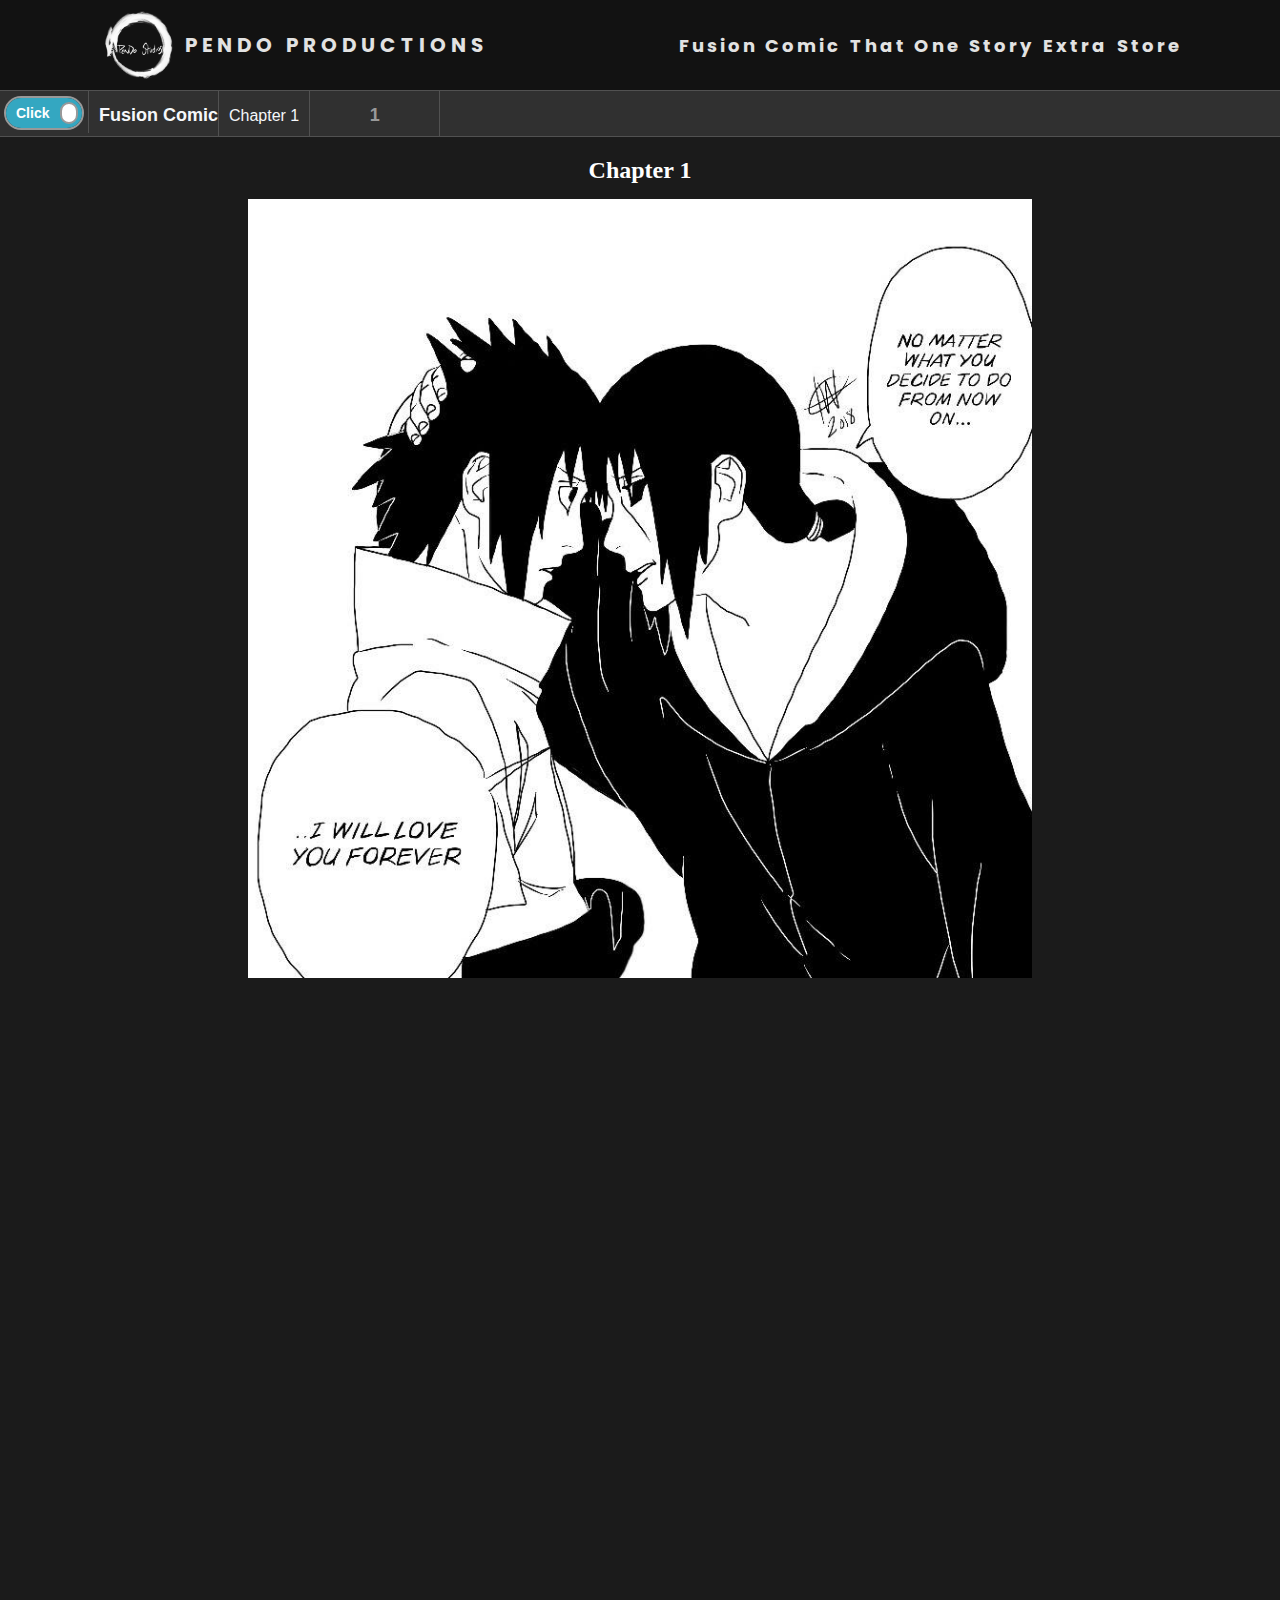
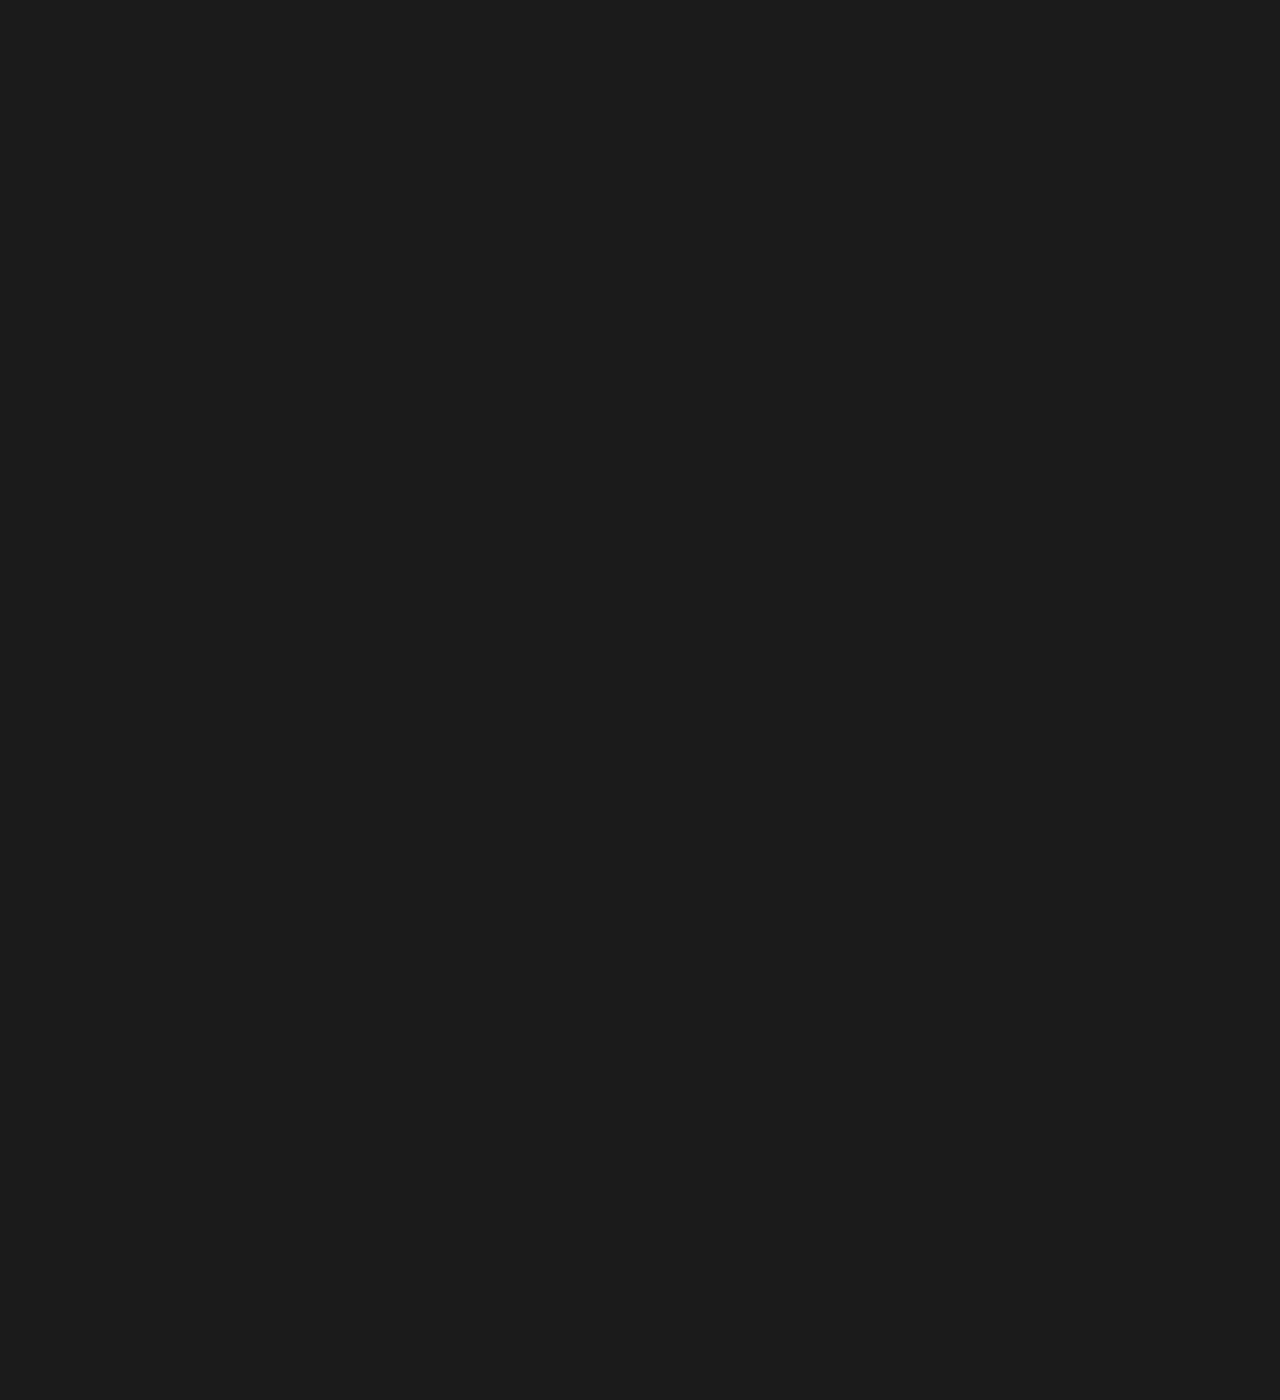
==== chap1.html @ b693875a "Bad way of checking if something is on the screen" ====
<!DOCTYPE html>
<html lang="en">
<head>
    <title>PenDo Studio</title>
    <meta name="viewport" content="width=device-width, initial-scale=1.0">
    <!--<link rel="stylesheet" href="CSS code/PageTurning.css">-->
    <link href="https://fonts.googleapis.com/css2?family=Poppins&display=swap" rel="stylesheet">
    <link rel="stylesheet" href="pages.css">
    <link rel="preconnect" href="Chapter1/page1.jpg">
    <link rel="preconnect" href="Chapter1/page2.jpg">
    <link rel="preconnect" href="Chapter1/page3.jpg">
    <link rel="preconnect" href="Chapter1/page4.jpg">
    <link rel="preconnect" href="Chapter1/page5.jpg">
    <link rel="preconnect" href="Chapter1/page6.jpg">
    <link rel="preconnect" href="Chapter1/page7.jpg">

</head>
  <body>
      <header>
        <!-- This is the Nav Bar-->
          <nav>
  
            <!-- Logo Picture and Text -->
            <div class="logo">
              <a href="index.html" >
                  <img src="images/InvLogoMaster.png">
              </a>
              <h4><a href="index.html" >PENDO PRODUCTIONS</a></h4>
            </div>
  
            <!-- Navigation Links -->
            <ul class="nav-links">
                <li>
                    <a title="Read Comic" id="option1">Fusion Comic</a>
                </li>
                <li>
                    <a href="Story2.html" title="Read Comic" id="option2">That One Story</a>
                </li>
                <li>
                    <a href="#" id="option3">Extra</a>
                </li>
                <li>
                    <a href="store" id="option4">Store</a>
                </li>
            </ul>
  
            <!-- Burger Icom -->
            <div class="burger">
                <div class="line1"></div>
                <div class="line2"></div>
                <div class="line3"></div>
            </div>
  
          </nav>

          <!-- CHAPTER NAVIGATION BAR -->

          <div id="chapNav">
            
            <!-- Scroll VS Click Toggle Switch -->
            <div class="scrollclick">

              <div class="scrollclickswitch">
                <input type="checkbox" name="scrollclickswitch" class="scrollclickswitch-checkbox" id="scrollvsclick" tabindex="0" checked>
                <label class="scrollclickswitch-label" for="scrollvsclick">
                    <span class="scrollclick-inner"></span>
                    <span class="scrollclick-circle"></span>
                </label>
              </div>
            </div>
           

            <div class="title">
              <h3>Fusion Comic</h3> <!--Going to need to change this, prob in Java, to fetch the title from somewhere and fill in HTML-->
            </div>

            <div class="dropdown">
              <button id="cb1" onclick="chapDropdown()" class="dropbtn"> Chapter 1 </button>
              <div id="chapterDrop" class="dropdown-content">
                <a value="Chapter 1" href="chap1.html">Chapter 1</a>
                <a value="Chapter 2" href="chap2.html">Chapter 2</a>
                <a value="Chapter 3" href="chap2.html">Chapter 3</a>
                <a value="Chapter 4" href="chap2.html">Chapter 4</a>
                <a value="Chapter 5" href="chap2.html">Chapter 5</a>
                <a value="Chapter 6" href="chap2.html">Chapter 6</a>
                <a value="Chapter 7" href="chap2.html">Chapter 7</a>
                <a value="Chapter 8" href="chap2.html">Chapter 8</a>
                <a value="Chapter 9" href="chap2.html">Chapter 9</a>
                <a value="Chapter 9" href="chap2.html">Chapter 10</a>
                <a value="Chapter 9" href="chap2.html">Chapter 11</a>
                <a value="Chapter 9" href="chap2.html">Chapter 12</a>
                <a value="Chapter 9" href="chap2.html">Chapter 13</a>
                <a value="Chapter 9" href="chap2.html">Chapter 14</a>
                <a value="Chapter 9" href="chap2.html">Chapter 15</a>
                <a value="Chapter 9" href="chap2.html">Chapter 16</a>
                <a href="https://www.youtube.com/watch?v=dQw4w9WgXcQ">Chapter 10</a>
              </div>
            </div>

          <div class= "pn">
            <h5 id="pgn">1</h5>
          </div>
    
          </div>
      </header>
          <main> 
            <div id = 'main' class= "d1">
              <div class = "d2">
                <h2 class="d3"> Chapter 1</h2>
                <!-- This is where all the images are stored, for toggeling Scroll and using the DATA ID-->
                <!-- to display the images at the proper distances, you can take the value from
                the previous page, and add it to the current height of the image being displayed-->
                <div id="ib" style="display: none;"> 
                  <div class="mI">
                    <div data-id="1"></div>
                    <img alt="" width="784" height="1145" data-id="1" src="Chapter1/page1.jpg">
                  </div>
                  <div class='mI'>
                    <div data-id="2"></div>
                    <img alt="" width="784" height="1145" data-id="2" src="Chapter1/page2.jpg">
                  </div>

                  <div id="box">
                    <div class="vertical">
                      Welcome to <strong>The Box!</strong>
                    </div>
                  </div>

                  <div class='mI'>
                    <div data-id="3"></div>
                    <img alt="" width="784" height="1145" data-id="3" src="Chapter1/page3.jpg">
                  </div>
                  <div class='mI'>
                    <div data-id="4"></div>
                    <img alt="" width="784" height="1145" data-id="4" src="Chapter1/page4.jpg">
                  </div>
                  <div class='mI'>
                    <div data-id="5"></div>
                    <img alt="" width="784" height="1145" data-id="5" src="Chapter1/page5.jpg">
                  </div>
                  <div class='mI'>
                    <div data-id="6"></div>
                    <img alt="" width="784" height="1145" data-id="6" src="Chapter1/page6.jpg">
                  </div>
                  <div class='mI'>
                    <div data-id="7"></div>
                    <img alt="" width="784" height="1145" data-id="7" src="Chapter1/page7.jpg">
                  </div>
                </div>
                <!-- This is where the image is Displayed-->
                <div id="ic" style>
                  <div class="mI">
                  <div id="mci" data-id="1" class style></div>
                  <img alt="" width="784" height="1145" data-id="1" src="Chapter1/page1.jpg" id="ci"style="cursor: pointer;" onclick="changeImage(cc=1)">
                  </div>
                </div>
                <div id="in" style="display: none;"></div>
              </div>
            </div>
          </main>
  <script src="app.js"></script>
</body>
</html>
---- pages.css ----
*{
    margin: 0px;
    padding: 0px;
    box-sizing: border-box;
    text-decoration: none;
    color: inherit;
}
/* Comic Image*/
.d2, h2, .d4, .d5{
    color: white;
    text-align: center;
    margin: 0px auto;
    padding-top: 10px;
}
.mI img, .d4 img{
    vertical-align: middle;
    max-width: 100%;
    margin: 0px auto;
    height: auto;
    padding-top: 15px;
    padding-bottom: 15px;
}


body{
    background-color: #1b1b1b;
    height: 3000px;
}


/*Start of Nav Styling */
nav{
    position: static;
    display: flex;
    justify-content: space-around;
    align-items: center;
    min-height: 8vh;
    width: 100%;
    background-color: #121212;
    font-family: 'Poppins', sans-serif;
    }

.logo{
    color: rgb(226,226,226);
    text-transform: uppercase;
    letter-spacing: 5px;
    font-size: 20px;
    display: flex;
    justify-content: start;
    align-items: center;
    white-space: nowrap;
    text-decoration: none;
    }

.logo img {
    width: 92px;
    height: 90px;
    float: left;
    padding: 10px;
    border-radius: 100%;
}

.nav-links{
    display: flex;
    justify-content: space-around;
    width: 40%;
}

.nav-links li{
    list-style: none;
    white-space: nowrap;
}

.nav-links a{
    color: rgb(226,226,226);
    text-decoration: none;
    letter-spacing: 3px;
    font-weight: bold;
    font-size: 18px;
}

.nav-links a:hover{
    color: #627D9B;
}


.burger div{
    width: 25px;
    height: 3px;
    background-color: rgb(226,226,226);
    margin: 5px;
    transition: all 0.3s ease;
}

.burger{
    display: none;
    cursor: pointer;
}

@media only screen and (max-width:1250px){
    .nav-links{
        width: 50%;
    }

    .nav-links a{
        color: rgb(226,226,226);
        text-decoration: none;
        letter-spacing: 3px;
        font-weight: bold;
        font-size: 14px;
    }
}

/* Use for Mobile Device - Hamburger Menu */
@media only screen and (max-width:768px){
    body{
        overflow-x: hidden;
    }
    .nav-links{
        position: absolute;
        /* right: 0px; sticks links to right side */
        left: 0px;
        height: 33vh;
        max-width: 768px;
        min-width: 768px;
        top: 8vh; /*Puts right under navbar*/
        background-color: #121212;
        display: flex;
        flex-direction: column;
        /* align-items: flex-start; */
        transform: translateY(-100%);
        z-index: -1;
    }
    .nav-links li {
        opacity: 0; /*set to 0 for flashy animation but set to 100 if want to just appear on the slide in function*/ 
        text-align: left;
        margin: 0 95% 0 5%; 
        white-space: nowrap;
    }

    .nav-links li a {
        letter-spacing: 5px;
        font-size: 16px;
    }

    .burger {
        display: block;
    }
     
    /*end here for not flashy animation*/
    /*nav options animation*/
    @keyframes navLinkFade{
        to {
            opacity: 1;
            transform: translateY(50%);
        }
        from {
            opacity: 0;
            transform: translateY(25%);
         }
    }

    .nav-active{
        transition: transform 0.5s ease-in;
        transform: translateY(0%);
    }
}

/*burger to X*/
.toggle .line1{
    transform: rotate(-45deg) translate(-5px,6px);
}
.toggle .line2{
    opacity: 0;
}
.toggle .line3{
    transform: rotate(45deg) translate(-5px,-6px);
}

/*End of Nav Styling*/

/* Beginning of ChapNav styling */

#chapNav {
    display: flex;
    flex-direction: row;
    justify-content: start;
    height: 46.5px;
    background-color: #303030;
    width: 100%;
    white-space: nowrap;
    padding: 0 0 3px 0;
    border-bottom: solid 1px #515151;
    border-top: solid 1px #515151;
    font-family: 'Helvetica', sans-serif;
}


/* SCROLL VS CLICK TOGGLE SWITCH */
.scrollclick, .sc {
    padding: 5px 4px;
    border-right: solid 1px #515151;
}

.scrollclickswitch {
    position: relative; 
    width: 80px;
    -webkit-user-select:none; 
    -moz-user-select:none; 
    -ms-user-select: none;
}
.scrollclickswitch-checkbox {
    position: absolute;
    opacity: 0;
    pointer-events: none;
}
.scrollclickswitch-label {
    display: block; 
    overflow: hidden; 
    cursor: pointer;
    border: 2px solid #999999; 
    border-radius: 20px;
}
.scrollclick-inner {
    display: block; 
    width: 200%; 
    margin-left: -100%;
    transition: margin 0.3s ease-in 0s;
}
.scrollclick-inner:before, .scrollclick-inner:after {
    display: block; 
    float: left; 
    width: 50%; 
    height: 30px; 
    padding: 0; 
    line-height: 30px;
    font-size: 14px; 
    color: white; 
    font-family: Arial, Helvetica, sans-serif;
    font-weight: bold;
    box-sizing: border-box;
}
.scrollclick-inner:before {
    content: "Click";
    padding-left: 10px;
    background-color: #34A7C1; 
    color: #FFFFFF;
}
.scrollclick-inner:after {
    content: "Scroll";
    padding-right: 10px;
    background-color: #EEEEEE; 
    color: #999999;
    text-align: right;
}
.scrollclick-circle {
    display: block; 
    width: 18px; 
    margin: 6px;
    background: #FFFFFF;
    position: absolute; 
    top: 0; 
    bottom: 0;
    right: 46px;
    border: 2px solid #999999; 
    border-radius: 20px;
    transition: all 0.3s ease-in 0s; 
}
.scrollclickswitch-checkbox:checked + .scrollclickswitch-label .scrollclick-inner {
    margin-left: 0;
}
.scrollclickswitch-checkbox:checked + .scrollclickswitch-label .scrollclick-circle {
    right: 0px; 
}

/* Title Of Comic */
.title h3 {
    color: #f5f7fa;
    padding: 14px 10px 20px;
    font-size: 18px;
    border: none;
    cursor: default;
    width: 130px;
    height: 45px;
    text-align: center;
    border-right: solid 1px #515151;
}

h5 {
    color: #999999;
    padding: 14px 10px 20px;
    font-size: 18px;
    border: none;
    cursor: default;
    width: 130px;
    height: 45px;
    text-align: center;
    border-right: solid 1px #515151;
}

/* Dropdown Styling */

/* Dropdown Button */
.dropbtn {
    background-color: #303030;
    color: #f5f7fa;
    padding: 16px 10px;
    font-size: 16px;
    border: none;
    cursor: pointer;
    /* width: 100px; */
    height: 45px;
    /* border-bottom: solid 1px white; */
    border-right: solid 1px #515151;
}

/* Hover & Focus Dropdown Button */
.dropbtn:hover, .dropbtn:focus {
    background-color: #1f2933;
}

/* Dropdown Div */
.dropdown {
    position: relative;
    display: inline-block;
}

/* Dropdown Content (Hidden by Default) */
.dropdown-content {
    display: none;
    overflow-y: scroll ;
    max-height: 210px;
    position: absolute;
    background-color:#12121285;
    min-width: 160px;
    z-index: 1;
}

/* Chapters inside dropdown */
.dropdown-content a {
    color: white;
    padding: 12px 16px;
    text-decoration: none;
    display: block;
}

/* Chapters on hover */
.dropdown-content a:hover {
    background-color:  #1f293385
}

/* JS Reveal dropdown */
.show {display: block;}

/* Stick Class - added to chapNav with JS when it reaches scroll position */
.sticky {
    position: fixed;
    top: 0;
    width: 100%;
    background-color: #121212;
    width: 100%;
}

/* Cleaner way of doing buttons? */

/* The switch - the box around the slider */
.switch {
    position: relative;
    display: inline-block;
    width: 76px;
    height: 32px;
  }
  
  /* Hide default HTML checkbox */
  .switch input {
    opacity: 0;
    width: 0;
    height: 0;
  }
  
  /* The slider */
  .slider {
    position: absolute;
    cursor: pointer;
    top: 0;
    left: 0;
    right: 0;
    bottom: 0;
    background-color: #ccc;
    -webkit-transition: .4s;
    transition: .4s;
  }
  
  .slider:before {
    position: absolute;
    content: "";
    height: 24px;
    width: 24px;
    left: 4px;
    bottom: 4px;
    background-color: white;
    -webkit-transition: .4s;
    transition: .4s;
  }
  
  input:checked + .slider {
    background-color: #1b1b1b;
  }
  
  input:focus + .slider {
    box-shadow: 0 0 1px #1b1b1b;
  }
  
  input:checked + .slider:before {
    -webkit-transform: translateX(26px);
    -ms-transform: translateX(26px);
    transform: translateX(44px);
  }
  
  /* Rounded sliders */
  .slider.round {
    border-radius: 34px;
  }
  
  .slider.round:before {
    border-radius: 50%;
  }
  .slider:after{
 content:'Click';
 color: black;
 display: block;
 position: absolute;
 transform: translate(-50%,-50%);
 top: 50%;
 left: 70%;
 font-size: 14px;
 font-family: Arial, Helvetica, sans-serif;
}

input:checked + .slider:after{  
    color: white;
  content:'Scroll';
  left: 30%;
}

/*/* 
#box {
  background-color: rgba(40, 40, 190, 255);
  border: 4px solid rgb(20, 20, 120);
  transition: background-color 1s, border 1s;
  width: 350px;
  height: 350px;
  display: flex;
  align-items: center;
  justify-content: center;
  padding: 20px;
}

.vertical {
  color: white;
  font: 32px "Arial";
}

.extra {
  width: 350px;
  height: 350px;
  margin-top: 10px;
  border: 4px solid rgb(20, 20, 120);
  text-align: center;
  padding: 20px;
}
/**/
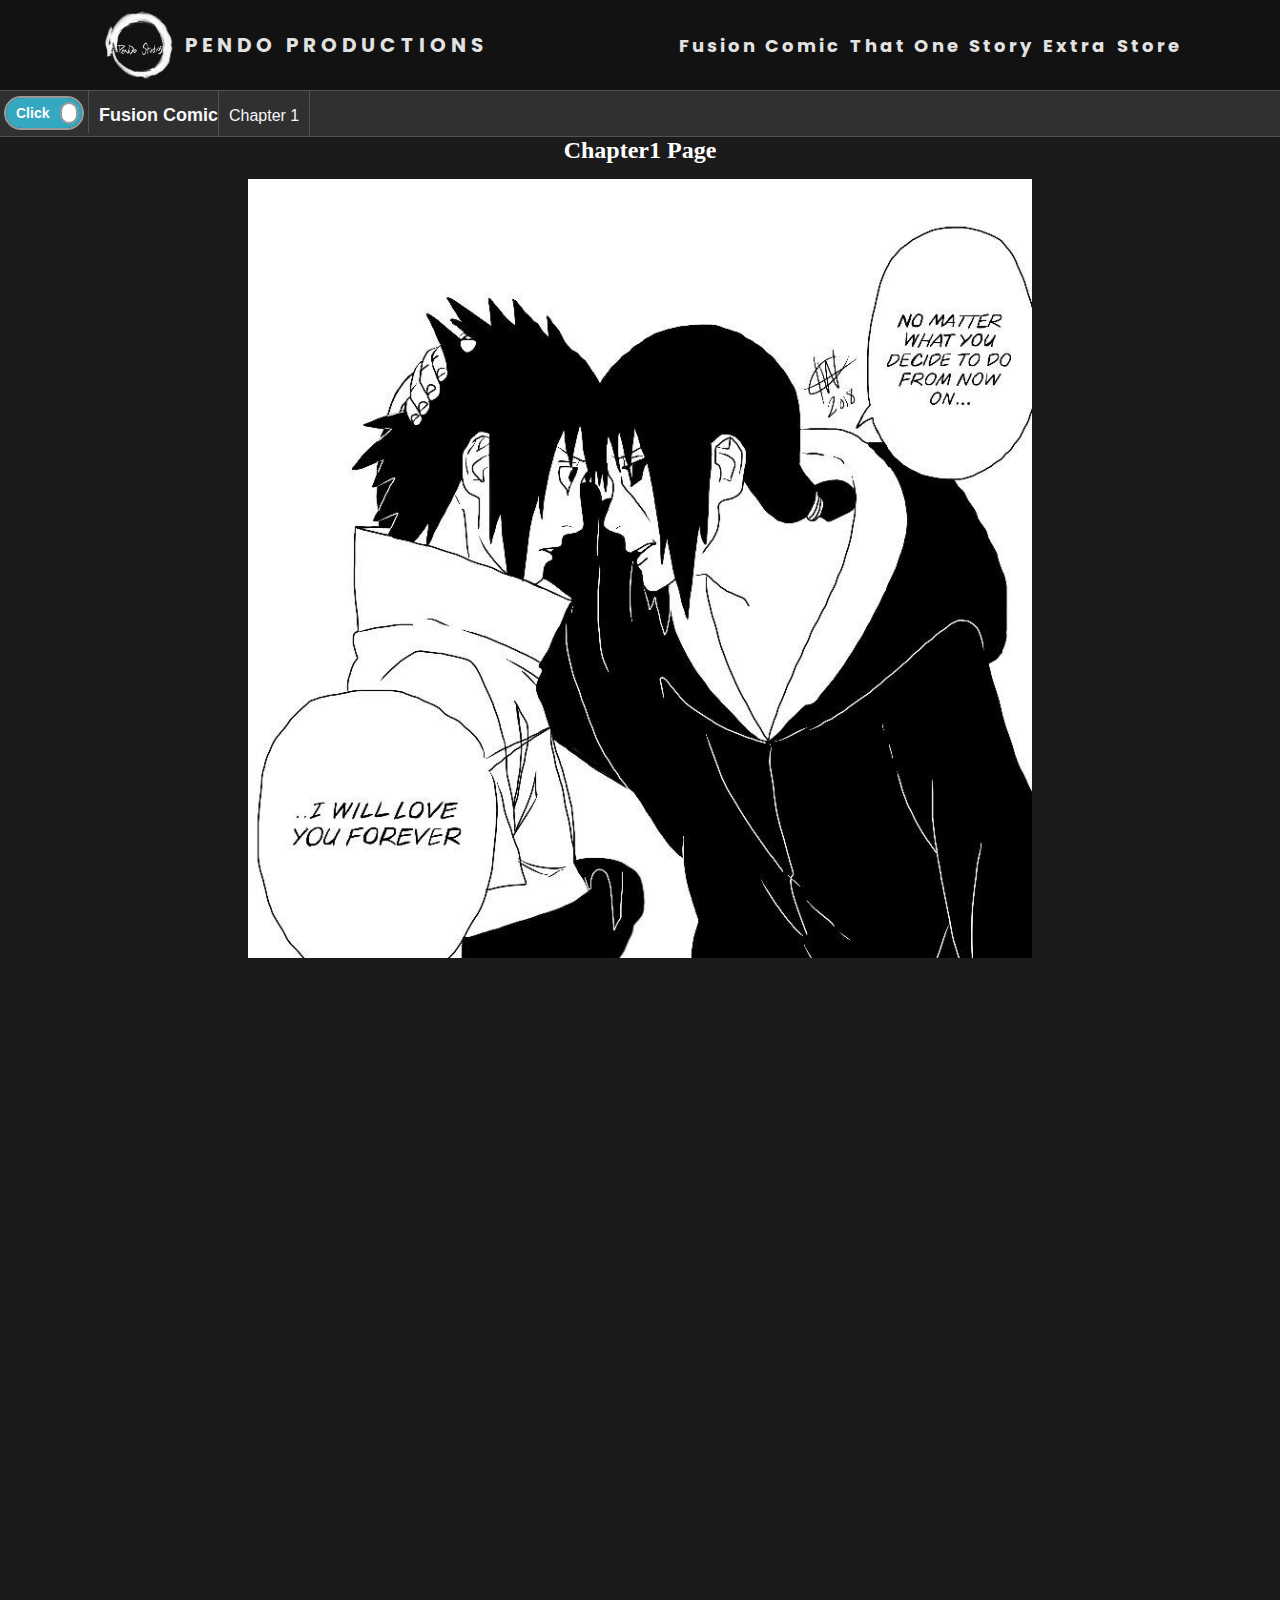
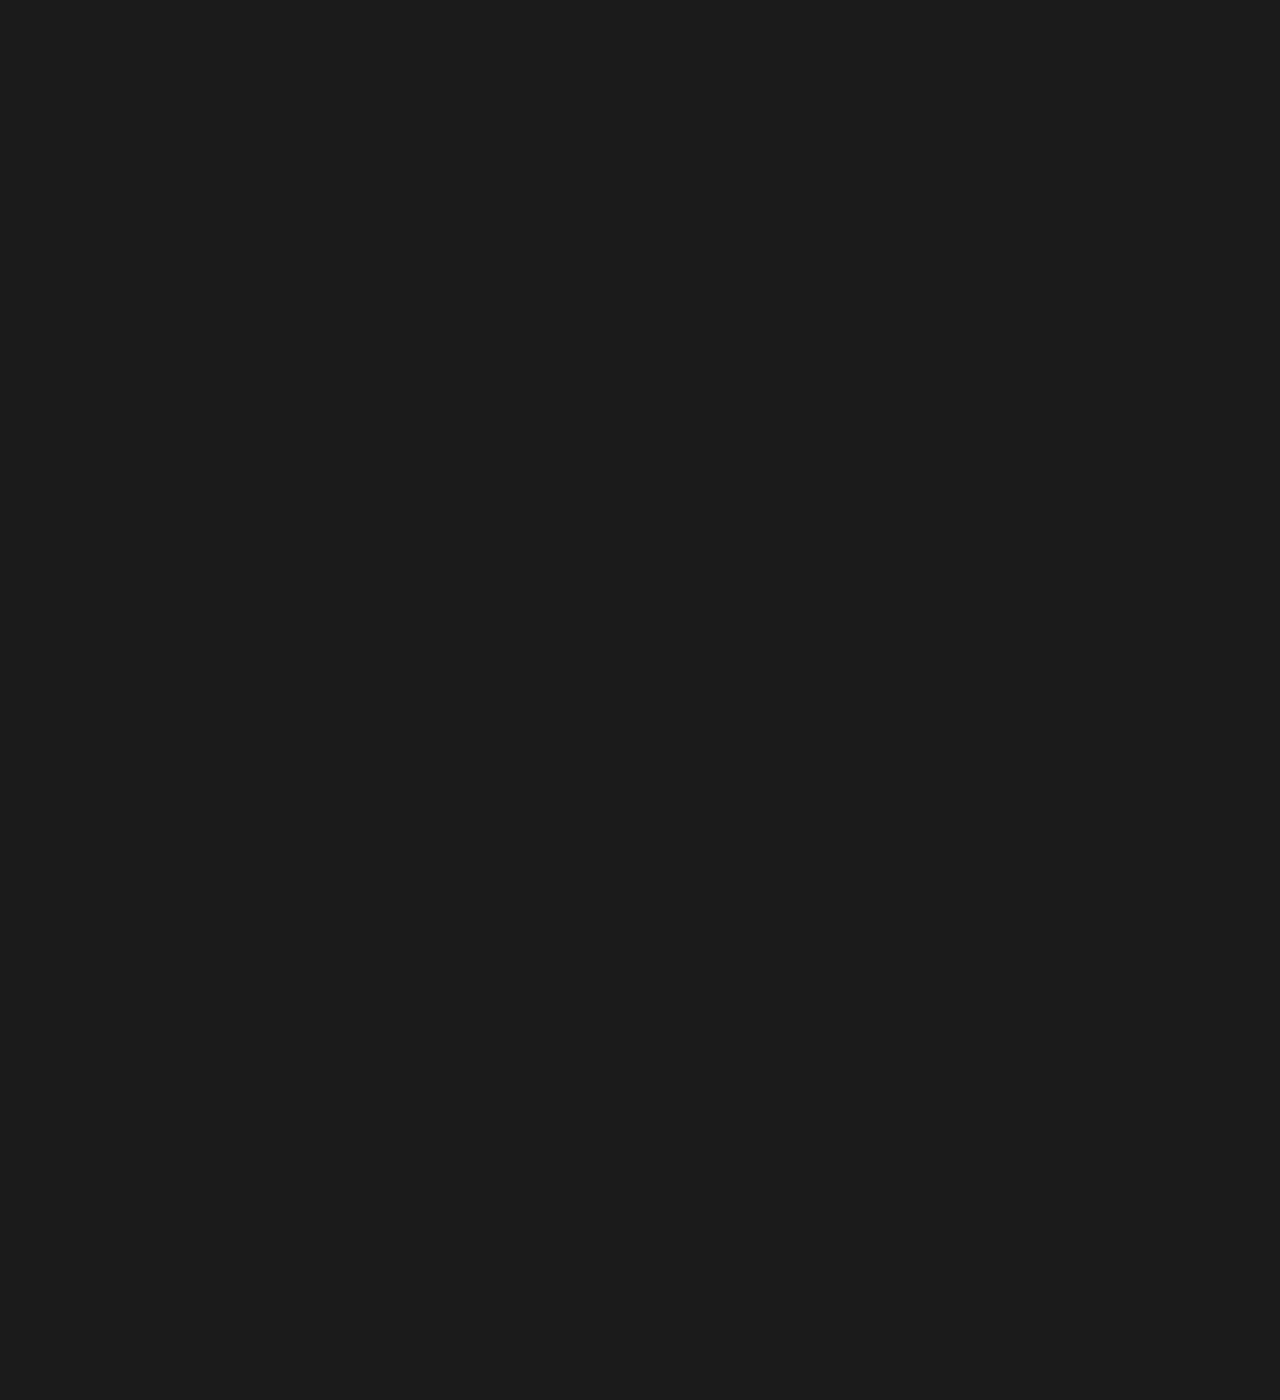
==== commit f40d1be5: "Success of the ChapNav addition" ====
--- a/chap1.html
+++ b/chap1.html
@@ -97,16 +97,24 @@
               </div>
             </div>
 
-          <div class= "pn">
-            <h5 id="pgn">1</h5>
-          </div>
-    
-          </div>
+            <!-- Mini Logo -->
+            <div class="mini-dropdown">
+              <div class="stories">
+                <button class="dragonbtn" onclick="miniDropdown()">Logo</button>
+                  <ul id="menuDrop" class="miniDrop-content">
+                    <li><a href="#">Fusion Story</a></li>
+                    <li><a href="#">That One Story</a></li>
+                    <li><a href="#">Extra</a></li>
+                    <li><a href="#">Store</a></li>
+                  </ul>
+              </div>
+            </div>
       </header>
+      
           <main> 
             <div id = 'main' class= "d1">
               <div class = "d2">
-                <h2 class="d3"> Chapter 1</h2>
+                <h2 class="d3"> Chapter1 Page </h2>
                 <!-- This is where all the images are stored, for toggeling Scroll and using the DATA ID-->
                 <!-- to display the images at the proper distances, you can take the value from
                 the previous page, and add it to the current height of the image being displayed-->
@@ -119,13 +127,6 @@
                     <div data-id="2"></div>
                     <img alt="" width="784" height="1145" data-id="2" src="Chapter1/page2.jpg">
                   </div>
-
-                  <div id="box">
-                    <div class="vertical">
-                      Welcome to <strong>The Box!</strong>
-                    </div>
-                  </div>
-
                   <div class='mI'>
                     <div data-id="3"></div>
                     <img alt="" width="784" height="1145" data-id="3" src="Chapter1/page3.jpg">
--- a/pages.css
+++ b/pages.css
@@ -10,7 +10,6 @@
     color: white;
     text-align: center;
     margin: 0px auto;
-    padding-top: 10px;
 }
 .mI img, .d4 img{
     vertical-align: middle;
@@ -96,6 +95,8 @@
     display: none;
     cursor: pointer;
 }
+
+
 
 @media only screen and (max-width:1250px){
     .nav-links{
@@ -286,18 +287,6 @@
     border-right: solid 1px #515151;
 }
 
-h5 {
-    color: #999999;
-    padding: 14px 10px 20px;
-    font-size: 18px;
-    border: none;
-    cursor: default;
-    width: 130px;
-    height: 45px;
-    text-align: center;
-    border-right: solid 1px #515151;
-}
-
 /* Dropdown Styling */
 
 /* Dropdown Button */
@@ -349,8 +338,123 @@
     background-color:  #1f293385
 }
 
+/* JS Reveal CHAPTERS dropdown */
+.show {display: block;}
+
+
+.mini-dropdown {
+    height: 20vh;
+    display: block;
+    margin-left: auto;
+}
+
+.stories {
+    position: relative;
+}
+
+.mini-dropdown button {
+    background-image: url('https://raw.githubusercontent.com/MYLownie/PenDo-Productions/master/images/InvLogoMaster.png');
+    height: 45px;
+    width: 55px;
+    border: none;
+    color: black;
+    cursor: pointer;
+    opacity: 0;
+    transform: translateX(100%) scale(0.95);
+    transition: all 0.3s ease;
+}
+
+.dragonbtn.active {
+    opacity: 1;
+    transform:translateX(0%) scale(1);
+    transition: all 0.3s ease;
+}
+
+.mini-dropdown button:hover {
+    background: #1f2933;
+}
+
+.mini-dropdown .miniDrop-content {
+    background:  #303030;
+    position: absolute;
+    right: 0px;
+    width: 200px;
+    height: 200px;
+    display: flex;
+    justify-content: space-around;
+    align-items: center;
+    flex-direction: column;
+    list-style: none;
+    border-radius: 5px;
+    opacity: 0; /*HEEEEERE*/
+    pointer-events: none;
+    transform: translateX(10px);
+    transition: all 0.1s ease;
+}
+
+.stories li {
+    width: 100%;
+    height: 100%;
+    background: #303030;
+    display: flex;
+    justify-content: space-around;
+    align-items: center;
+    border-radius: 5px;
+}
+
+.stories li:hover {
+background: #1f2933;
+}
+
+.stories a {
+    color: white;
+    text-decoration: none;
+}
+
+.mini-dropdown .appear {
+    opacity: 1;
+    pointer-events: all;
+    transform: translateX(0%);
+}
+
+
+
+
+
+
+
+
+
+
+
+
+
+
+
+
+
+/* .nav-icon {
+    margin-left: auto;
+    width: 50px;
+    cursor: pointer;
+    border-left: solid 1px #515151;
+    padding-left: 10px;
+    transform: translateX(100%) scale(0.95);
+    opacity: 0;
+    transition: all 0.3s ease;
+}
+
+
+.nav-icon.active {
+    opacity: 1;
+    transform:translateX(0%) scale(1);
+    transition: all 0.3s ease;
+}
+
 /* JS Reveal dropdown */
 .show {display: block;}
+
+
 
 /* Stick Class - added to chapNav with JS when it reaches scroll position */
 .sticky {
@@ -360,113 +464,3 @@
     background-color: #121212;
     width: 100%;
 }
-
-/* Cleaner way of doing buttons? */
-
-/* The switch - the box around the slider */
-.switch {
-    position: relative;
-    display: inline-block;
-    width: 76px;
-    height: 32px;
-  }
-  
-  /* Hide default HTML checkbox */
-  .switch input {
-    opacity: 0;
-    width: 0;
-    height: 0;
-  }
-  
-  /* The slider */
-  .slider {
-    position: absolute;
-    cursor: pointer;
-    top: 0;
-    left: 0;
-    right: 0;
-    bottom: 0;
-    background-color: #ccc;
-    -webkit-transition: .4s;
-    transition: .4s;
-  }
-  
-  .slider:before {
-    position: absolute;
-    content: "";
-    height: 24px;
-    width: 24px;
-    left: 4px;
-    bottom: 4px;
-    background-color: white;
-    -webkit-transition: .4s;
-    transition: .4s;
-  }
-  
-  input:checked + .slider {
-    background-color: #1b1b1b;
-  }
-  
-  input:focus + .slider {
-    box-shadow: 0 0 1px #1b1b1b;
-  }
-  
-  input:checked + .slider:before {
-    -webkit-transform: translateX(26px);
-    -ms-transform: translateX(26px);
-    transform: translateX(44px);
-  }
-  
-  /* Rounded sliders */
-  .slider.round {
-    border-radius: 34px;
-  }
-  
-  .slider.round:before {
-    border-radius: 50%;
-  }
-  .slider:after{
- content:'Click';
- color: black;
- display: block;
- position: absolute;
- transform: translate(-50%,-50%);
- top: 50%;
- left: 70%;
- font-size: 14px;
- font-family: Arial, Helvetica, sans-serif;
-}
-
-input:checked + .slider:after{  
-    color: white;
-  content:'Scroll';
-  left: 30%;
-}
-
-/*/* 
-#box {
-  background-color: rgba(40, 40, 190, 255);
-  border: 4px solid rgb(20, 20, 120);
-  transition: background-color 1s, border 1s;
-  width: 350px;
-  height: 350px;
-  display: flex;
-  align-items: center;
-  justify-content: center;
-  padding: 20px;
-}
-
-.vertical {
-  color: white;
-  font: 32px "Arial";
-}
-
-.extra {
-  width: 350px;
-  height: 350px;
-  margin-top: 10px;
-  border: 4px solid rgb(20, 20, 120);
-  text-align: center;
-  padding: 20px;
-}
-/**/
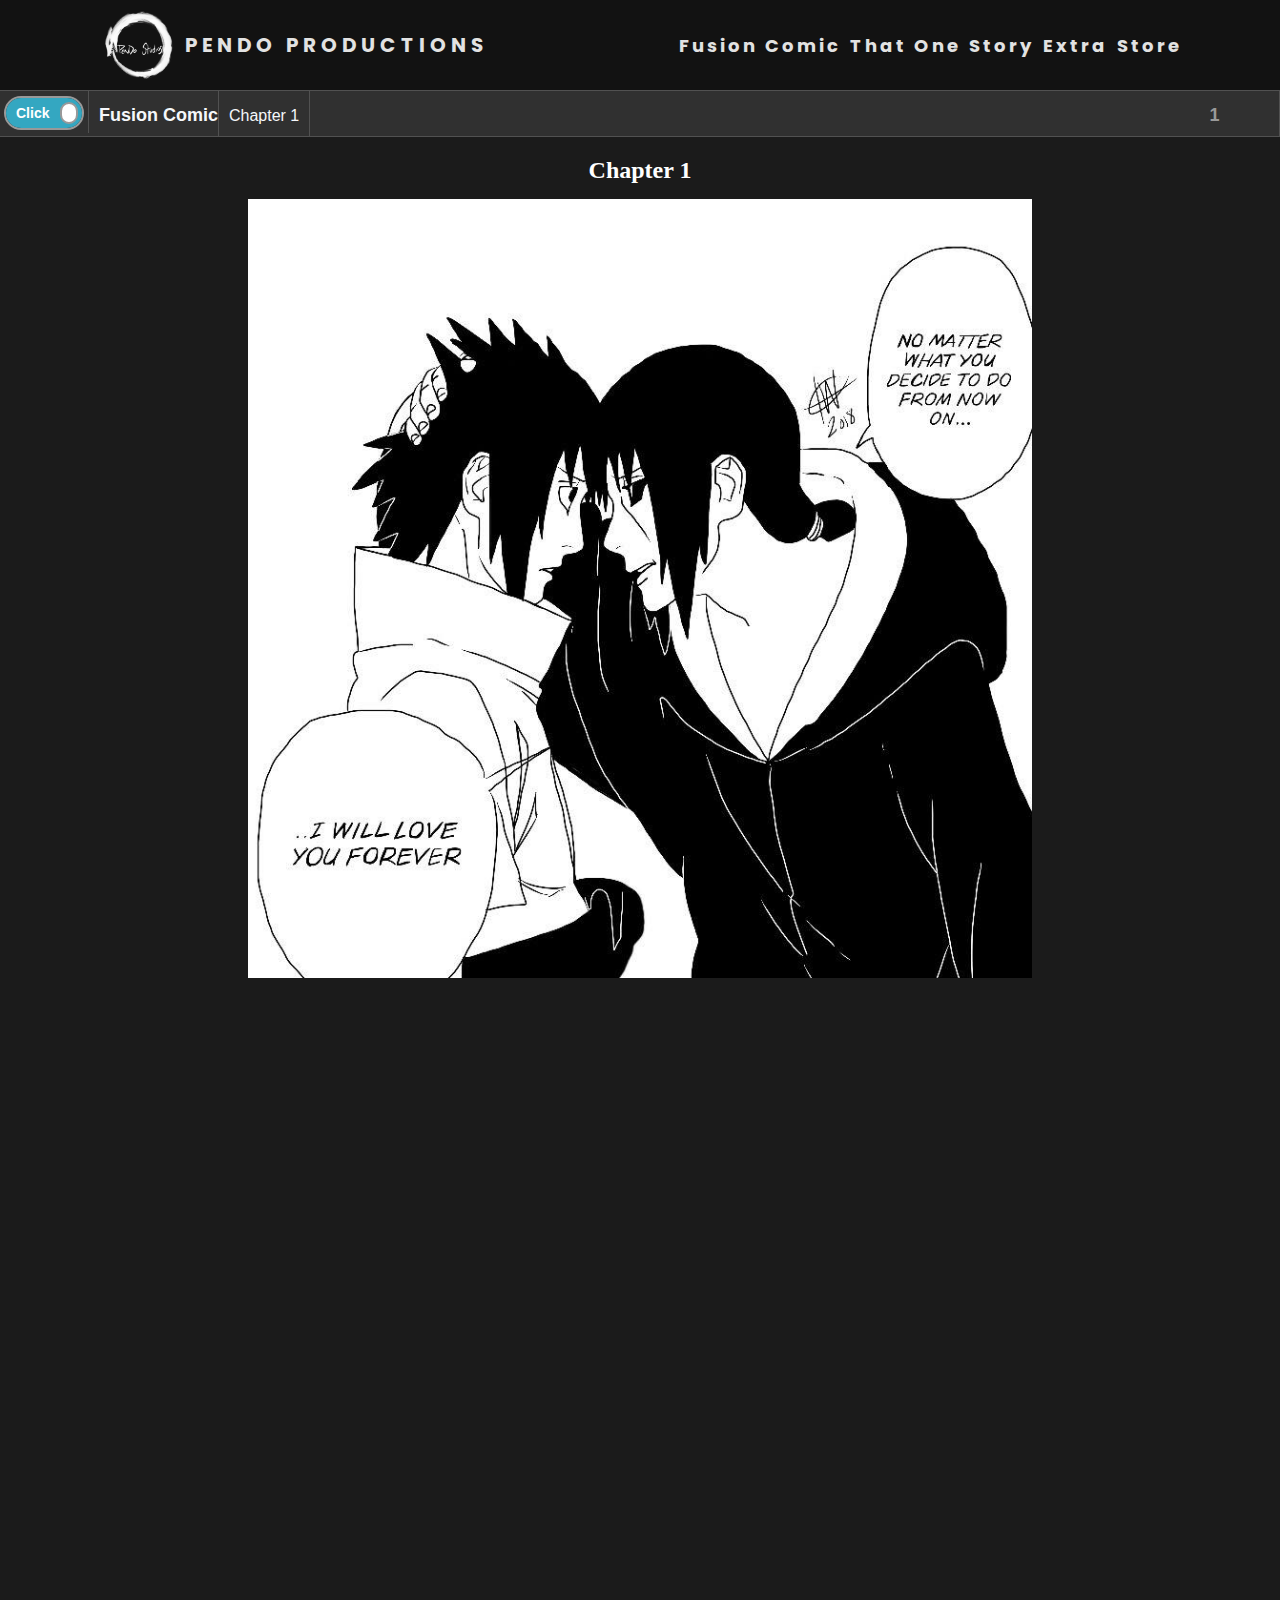
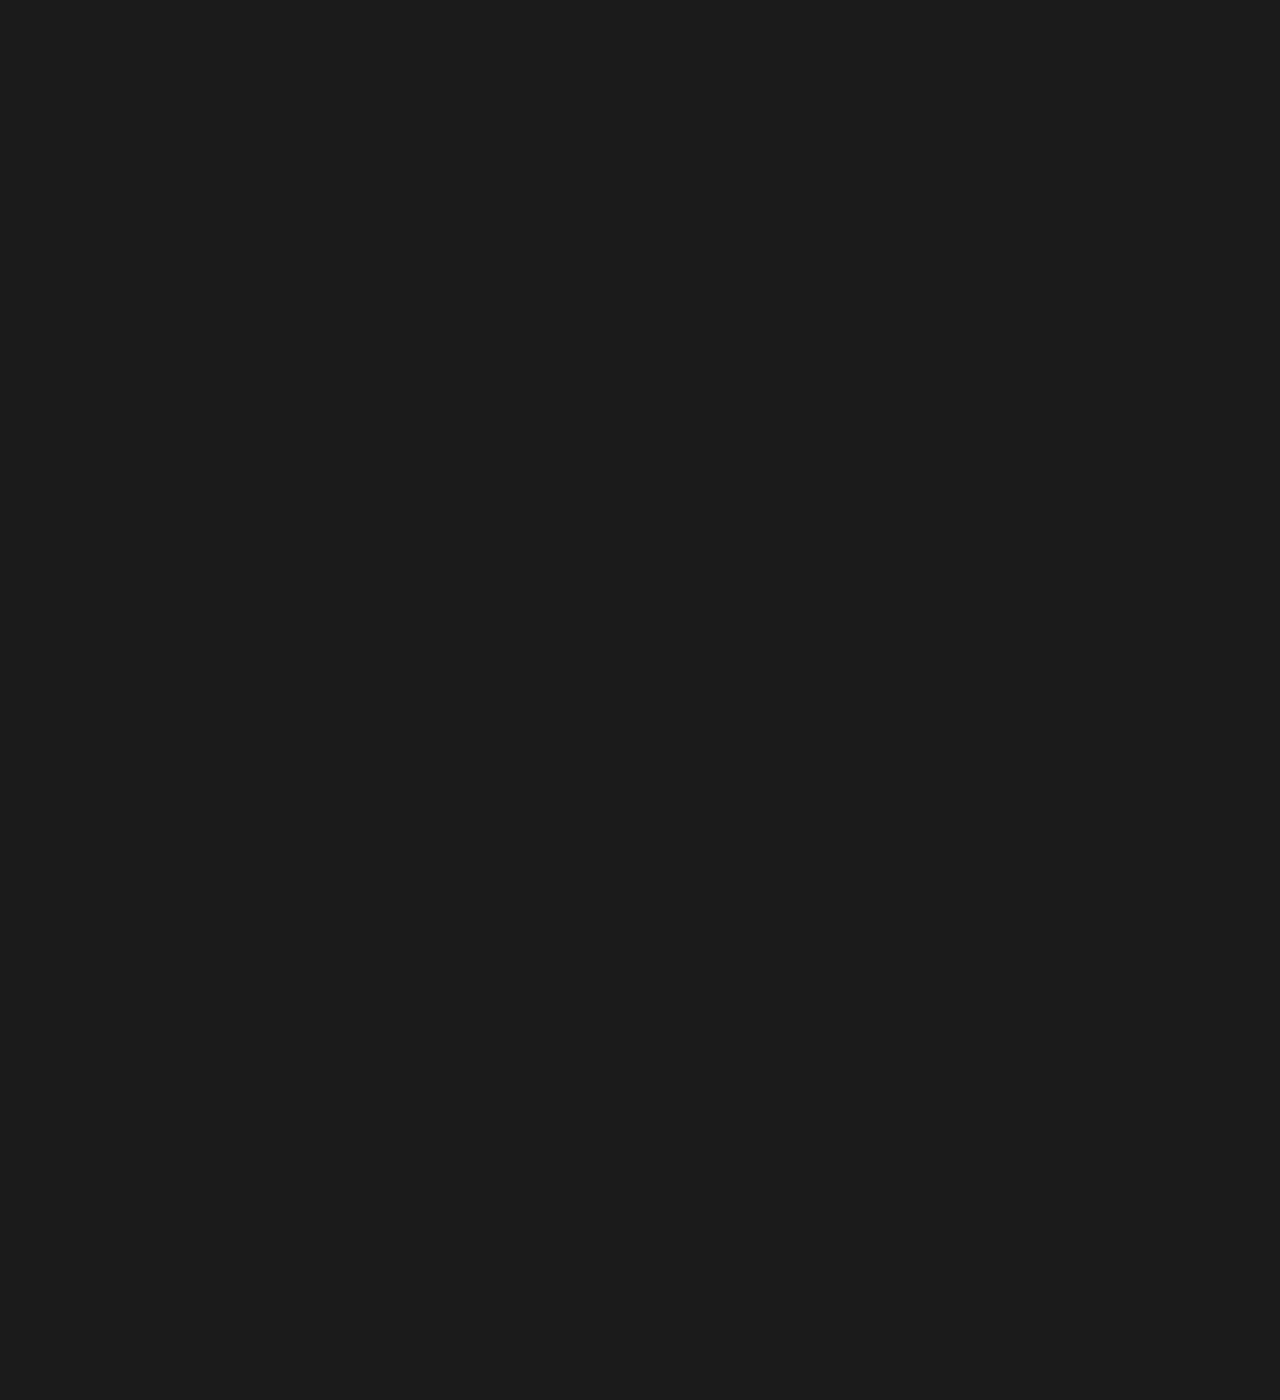
==== commit 883c2b67: "Merge branch 'master' of https://github.com/MYLownie/PenDo-Productions" ====
--- a/chap1.html
+++ b/chap1.html
@@ -109,12 +109,17 @@
                   </ul>
               </div>
             </div>
+            
+          <div class= "pn">
+            <h5 id="pgn">1</h5>
+          </div>
+
       </header>
       
           <main> 
             <div id = 'main' class= "d1">
               <div class = "d2">
-                <h2 class="d3"> Chapter1 Page </h2>
+                <h2 class="d3"> Chapter 1</h2>
                 <!-- This is where all the images are stored, for toggeling Scroll and using the DATA ID-->
                 <!-- to display the images at the proper distances, you can take the value from
                 the previous page, and add it to the current height of the image being displayed-->
@@ -127,6 +132,13 @@
                     <div data-id="2"></div>
                     <img alt="" width="784" height="1145" data-id="2" src="Chapter1/page2.jpg">
                   </div>
+
+                  <div id="box">
+                    <div class="vertical">
+                      Welcome to <strong>The Box!</strong>
+                    </div>
+                  </div>
+
                   <div class='mI'>
                     <div data-id="3"></div>
                     <img alt="" width="784" height="1145" data-id="3" src="Chapter1/page3.jpg">
--- a/pages.css
+++ b/pages.css
@@ -10,6 +10,7 @@
     color: white;
     text-align: center;
     margin: 0px auto;
+    padding-top: 10px;
 }
 .mI img, .d4 img{
     vertical-align: middle;
@@ -287,6 +288,18 @@
     border-right: solid 1px #515151;
 }
 
+h5 {
+    color: #999999;
+    padding: 14px 10px 20px;
+    font-size: 18px;
+    border: none;
+    cursor: default;
+    width: 130px;
+    height: 45px;
+    text-align: center;
+    border-right: solid 1px #515151;
+}
+
 /* Dropdown Styling */
 
 /* Dropdown Button */
@@ -417,40 +430,6 @@
     transform: translateX(0%);
 }
 
-
-
-
-
-
-
-
-
-
-
-
-
-
-
-
-
-/* .nav-icon {
-    margin-left: auto;
-    width: 50px;
-    cursor: pointer;
-    border-left: solid 1px #515151;
-    padding-left: 10px;
-    transform: translateX(100%) scale(0.95);
-    opacity: 0;
-    transition: all 0.3s ease;
-}
-
-
-.nav-icon.active {
-    opacity: 1;
-    transform:translateX(0%) scale(1);
-    transition: all 0.3s ease;
-}
-
 /* JS Reveal dropdown */
 .show {display: block;}
 
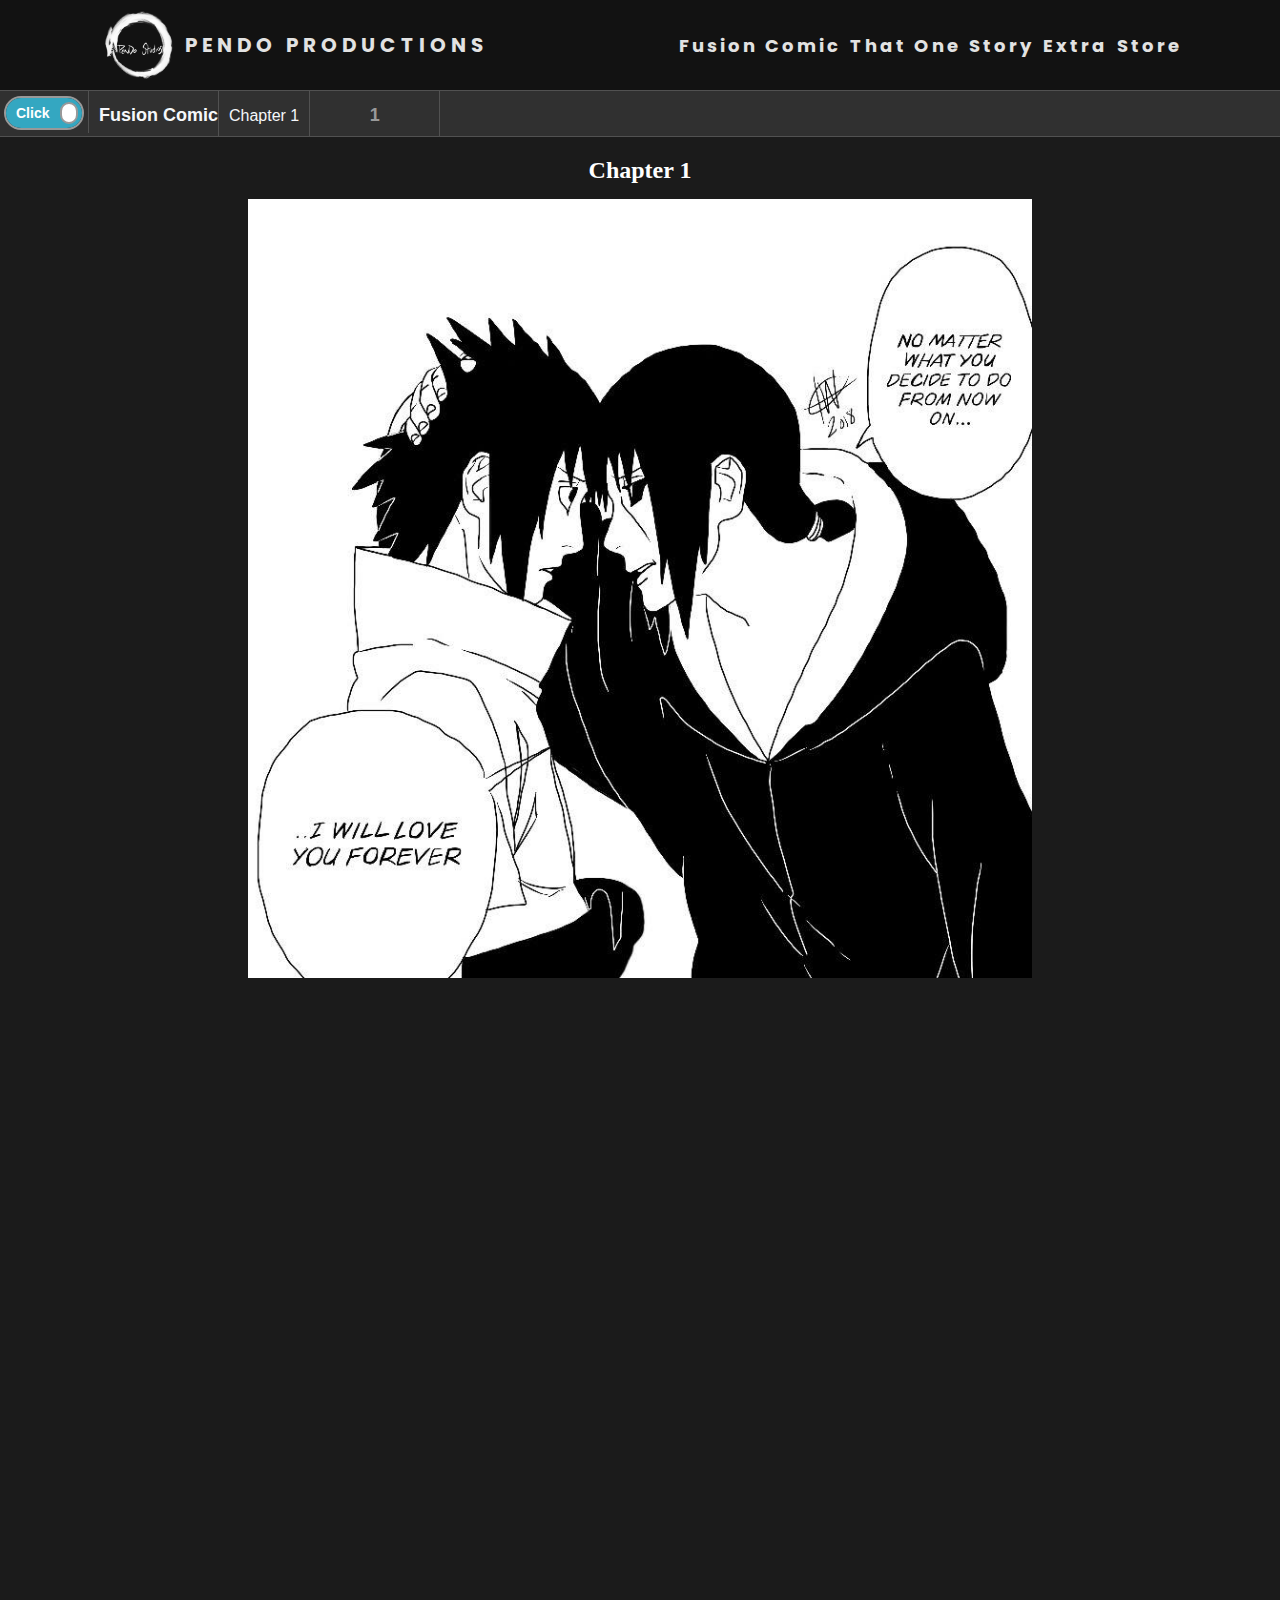
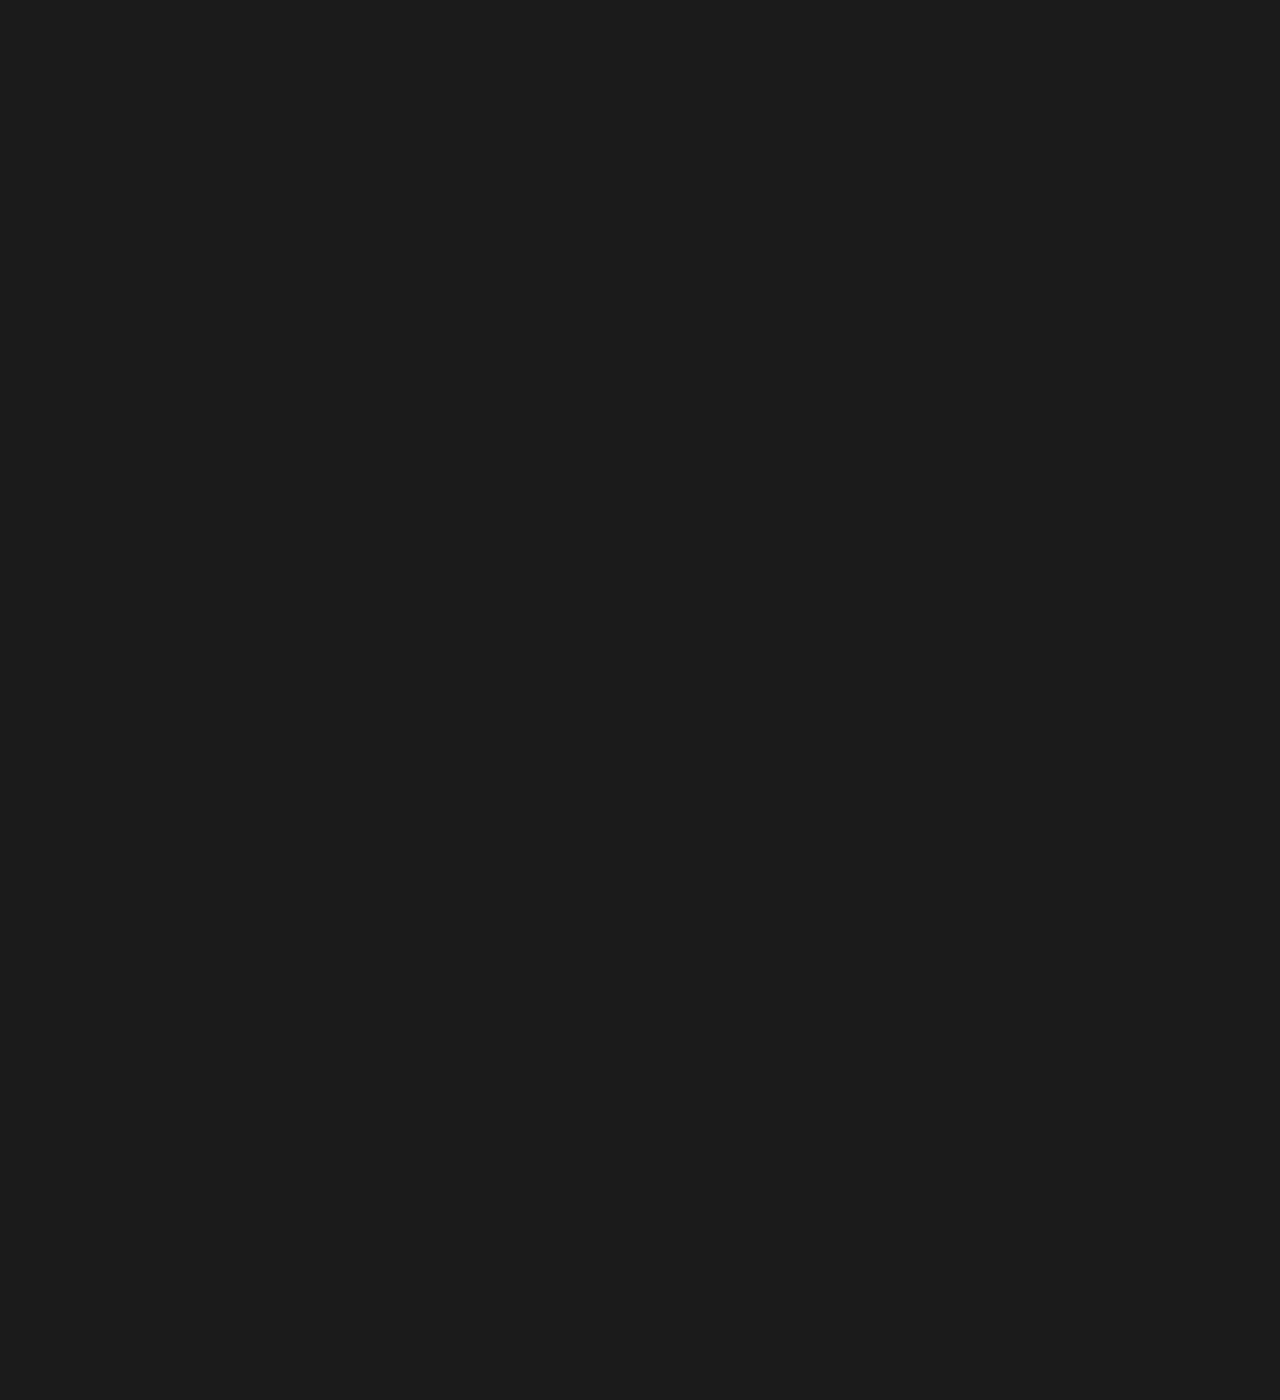
==== commit 06136990: "CHapNav Format" ====
--- a/chap1.html
+++ b/chap1.html
@@ -97,6 +97,12 @@
               </div>
             </div>
 
+
+            <div class= "pn">
+              <h5 id="pgn">1</h5>
+            </div>
+          
+
             <!-- Mini Logo -->
             <div class="mini-dropdown">
               <div class="stories">
@@ -109,11 +115,9 @@
                   </ul>
               </div>
             </div>
+
+          </div>
             
-          <div class= "pn">
-            <h5 id="pgn">1</h5>
-          </div>
-
       </header>
       
           <main> 
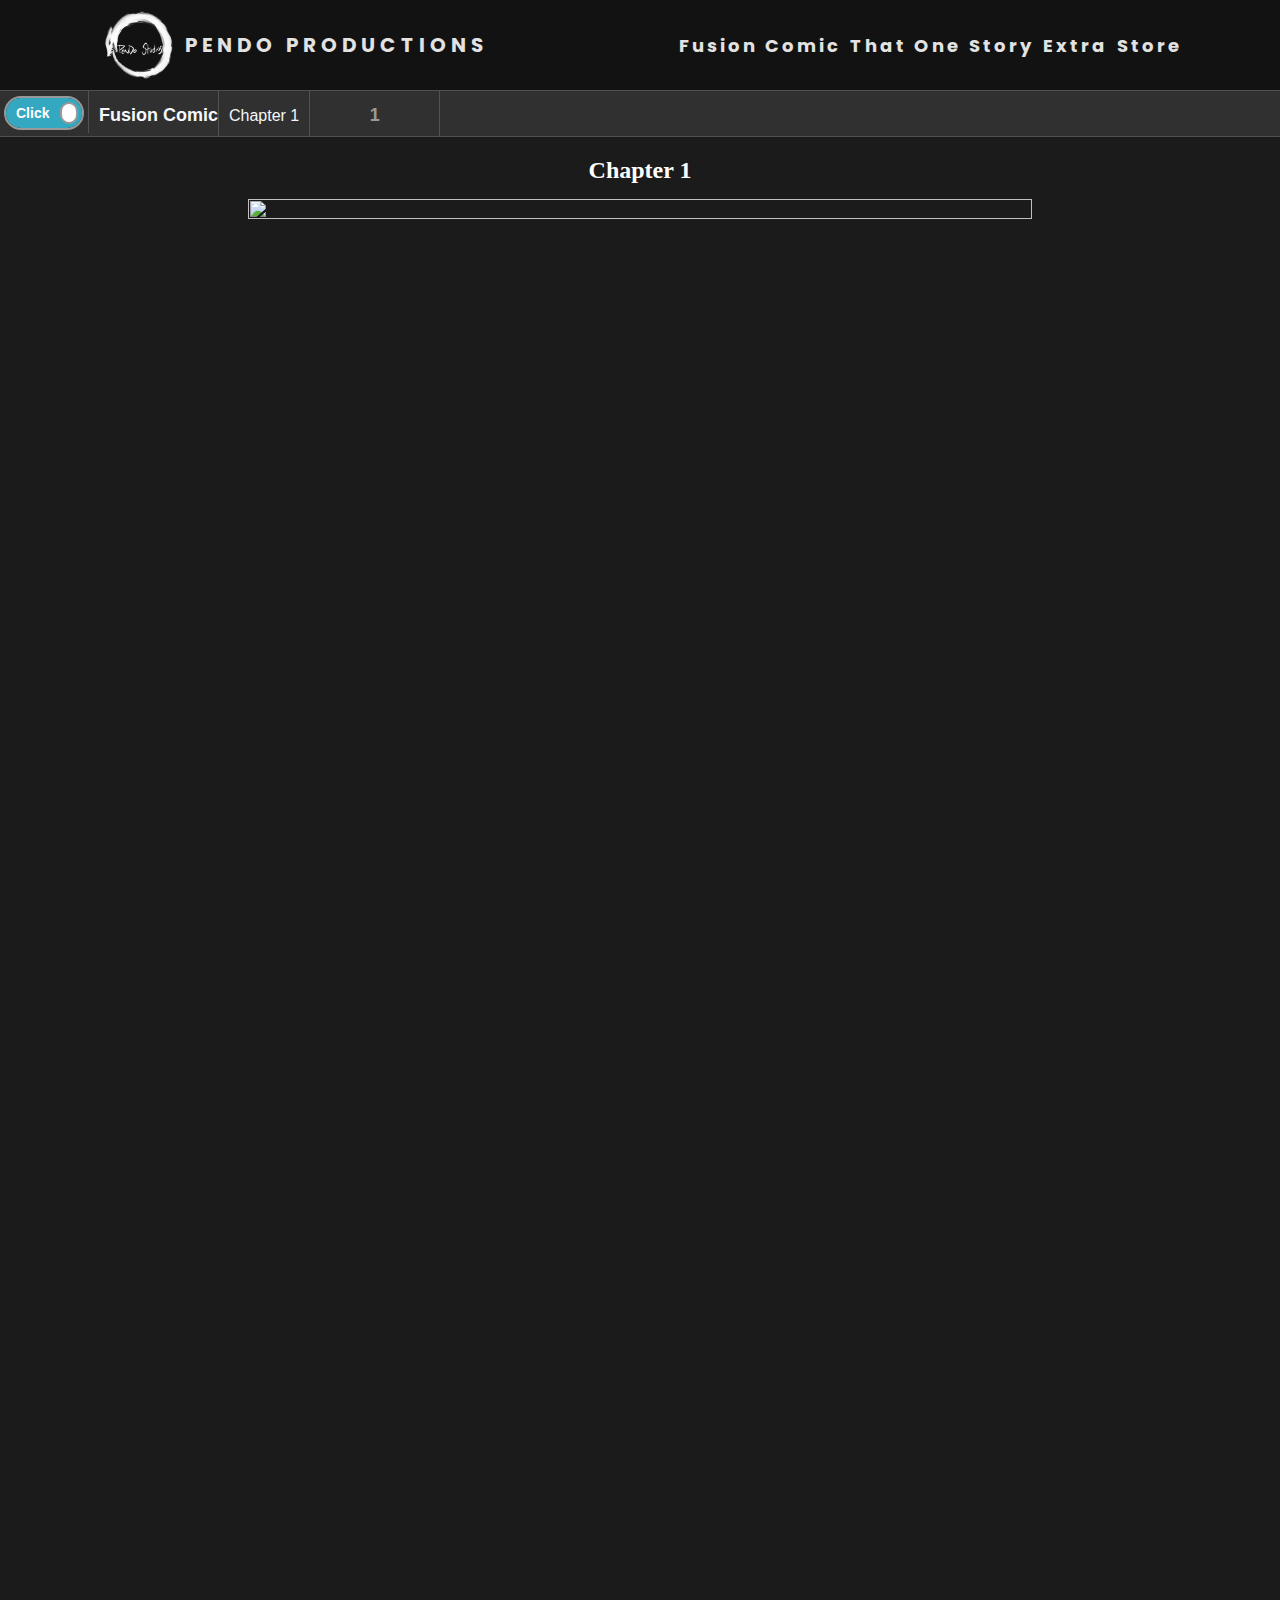
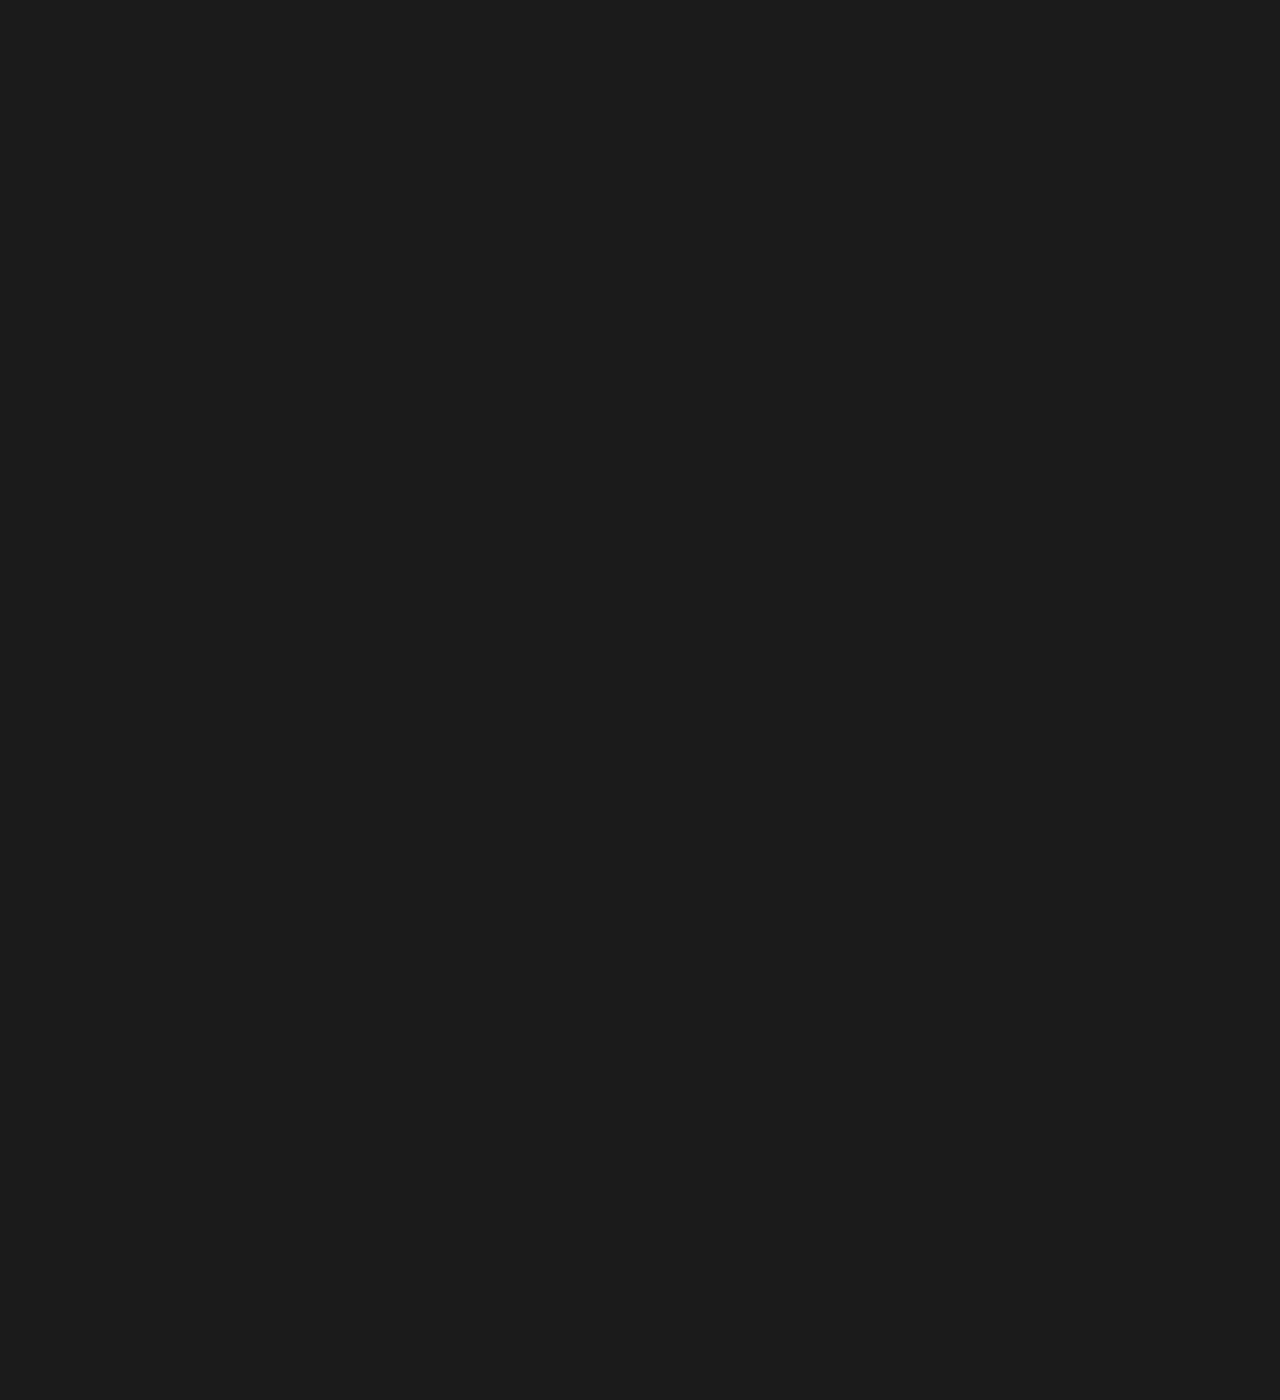
==== commit fa4cd1d6: "Put in the Rough Pages for comic" ====
--- a/chap1.html
+++ b/chap1.html
@@ -6,13 +6,13 @@
     <!--<link rel="stylesheet" href="CSS code/PageTurning.css">-->
     <link href="https://fonts.googleapis.com/css2?family=Poppins&display=swap" rel="stylesheet">
     <link rel="stylesheet" href="pages.css">
-    <link rel="preconnect" href="Chapter1/page1.jpg">
-    <link rel="preconnect" href="Chapter1/page2.jpg">
-    <link rel="preconnect" href="Chapter1/page3.jpg">
-    <link rel="preconnect" href="Chapter1/page4.jpg">
-    <link rel="preconnect" href="Chapter1/page5.jpg">
-    <link rel="preconnect" href="Chapter1/page6.jpg">
-    <link rel="preconnect" href="Chapter1/page7.jpg">
+    <link rel="preconnect" href="Test1/Test1.jpg">
+    <link rel="preconnect" href="Test1/Test2.jpg">
+    <link rel="preconnect" href="Test1/Test3.jpg">
+    <link rel="preconnect" href="Test1/Test4.jpg">
+    <link rel="preconnect" href="Test1/Test5.jpg">
+    <link rel="preconnect" href="Test1/Test6.jpg">
+    <link rel="preconnect" href="Test1/Test7.jpg">
 
 </head>
   <body>
@@ -79,7 +79,7 @@
               <div id="chapterDrop" class="dropdown-content">
                 <a value="Chapter 1" href="chap1.html">Chapter 1</a>
                 <a value="Chapter 2" href="chap2.html">Chapter 2</a>
-                <a value="Chapter 3" href="chap2.html">Chapter 3</a>
+                <a value="Chapter 3" href="chap3.html">Chapter 3</a>
                 <a value="Chapter 4" href="chap2.html">Chapter 4</a>
                 <a value="Chapter 5" href="chap2.html">Chapter 5</a>
                 <a value="Chapter 6" href="chap2.html">Chapter 6</a>
@@ -130,45 +130,39 @@
                 <div id="ib" style="display: none;"> 
                   <div class="mI">
                     <div data-id="1"></div>
-                    <img alt="" width="784" height="1145" data-id="1" src="Chapter1/page1.jpg">
+                    <img alt="" width="784" height="1145" data-id="1" src="Test1/Test1.jpg">
                   </div>
                   <div class='mI'>
                     <div data-id="2"></div>
-                    <img alt="" width="784" height="1145" data-id="2" src="Chapter1/page2.jpg">
-                  </div>
-
-                  <div id="box">
-                    <div class="vertical">
-                      Welcome to <strong>The Box!</strong>
-                    </div>
+                    <img alt="" width="784" height="1145" data-id="2" src="Test1/Test2.jpg">
                   </div>
 
                   <div class='mI'>
                     <div data-id="3"></div>
-                    <img alt="" width="784" height="1145" data-id="3" src="Chapter1/page3.jpg">
+                    <img alt="" width="784" height="1145" data-id="3" src="Test1/Test3.jpg">
                   </div>
                   <div class='mI'>
                     <div data-id="4"></div>
-                    <img alt="" width="784" height="1145" data-id="4" src="Chapter1/page4.jpg">
+                    <img alt="" width="784" height="1145" data-id="4" src="Test1/Test4.jpg">
                   </div>
                   <div class='mI'>
                     <div data-id="5"></div>
-                    <img alt="" width="784" height="1145" data-id="5" src="Chapter1/page5.jpg">
+                    <img alt="" width="784" height="1145" data-id="5" src="Test1/Test5.jpg">
                   </div>
                   <div class='mI'>
                     <div data-id="6"></div>
-                    <img alt="" width="784" height="1145" data-id="6" src="Chapter1/page6.jpg">
+                    <img alt="" width="784" height="1145" data-id="6" src="Test1/Test6.jpg">
                   </div>
                   <div class='mI'>
                     <div data-id="7"></div>
-                    <img alt="" width="784" height="1145" data-id="7" src="Chapter1/page7.jpg">
+                    <img alt="" width="784" height="1145" data-id="7" src="Test1/Test7.jpg">
                   </div>
                 </div>
                 <!-- This is where the image is Displayed-->
                 <div id="ic" style>
                   <div class="mI">
                   <div id="mci" data-id="1" class style></div>
-                  <img alt="" width="784" height="1145" data-id="1" src="Chapter1/page1.jpg" id="ci"style="cursor: pointer;" onclick="changeImage(cc=1)">
+                  <img alt="" width="784" height="1145" data-id="1" src="Test1/Test1.jpg" id="ci"style="cursor: pointer;" onclick="changeImage(cc=1)">
                   </div>
                 </div>
                 <div id="in" style="display: none;"></div>
--- a/pages.css
+++ b/pages.css
@@ -6,6 +6,11 @@
     color: inherit;
 }
 /* Comic Image*/
+
+.running {
+    display: block;
+}
+
 .d2, h2, .d4, .d5{
     color: white;
     text-align: center;
@@ -19,6 +24,7 @@
     height: auto;
     padding-top: 15px;
     padding-bottom: 15px;
+    z-index: 1;
 }
 
 
@@ -38,6 +44,7 @@
     width: 100%;
     background-color: #121212;
     font-family: 'Poppins', sans-serif;
+    z-index: 1000;
     }
 
 .logo{
@@ -50,6 +57,7 @@
     align-items: center;
     white-space: nowrap;
     text-decoration: none;
+    z-index: 999;
     }
 
 .logo img {
@@ -58,6 +66,7 @@
     float: left;
     padding: 10px;
     border-radius: 100%;
+    z-index: 998;
 }
 
 .nav-links{
@@ -90,6 +99,7 @@
     background-color: rgb(226,226,226);
     margin: 5px;
     transition: all 0.3s ease;
+    
 }
 
 .burger{
@@ -165,6 +175,7 @@
     .nav-active{
         transition: transform 0.5s ease-in;
         transform: translateY(0%);
+        z-index: 100;
     }
 }
 
@@ -288,6 +299,11 @@
     border-right: solid 1px #515151;
 }
 
+/* Check boxes */
+#ccc{
+    color: #f5f7fa;
+}
+
 h5 {
     color: #999999;
     padding: 14px 10px 20px;
@@ -366,10 +382,12 @@
 }
 
 .mini-dropdown button {
-    background-image: url('https://raw.githubusercontent.com/MYLownie/PenDo-Productions/master/images/InvLogoMaster.png');
-    height: 45px;
+    background-image: url('https://raw.githubusercontent.com/MYLownie/PenDo-Productions/master/images/SmolLogo.png');
+    background-color: #303030;
+    height: 44px;
     width: 55px;
     border: none;
+    font-size: 0px;
     color: black;
     cursor: pointer;
     opacity: 0;
@@ -383,8 +401,8 @@
     transition: all 0.3s ease;
 }
 
-.mini-dropdown button:hover {
-    background: #1f2933;
+.mini-dropdown button:hover button:focus {
+    border: none;
 }
 
 .mini-dropdown .miniDrop-content {
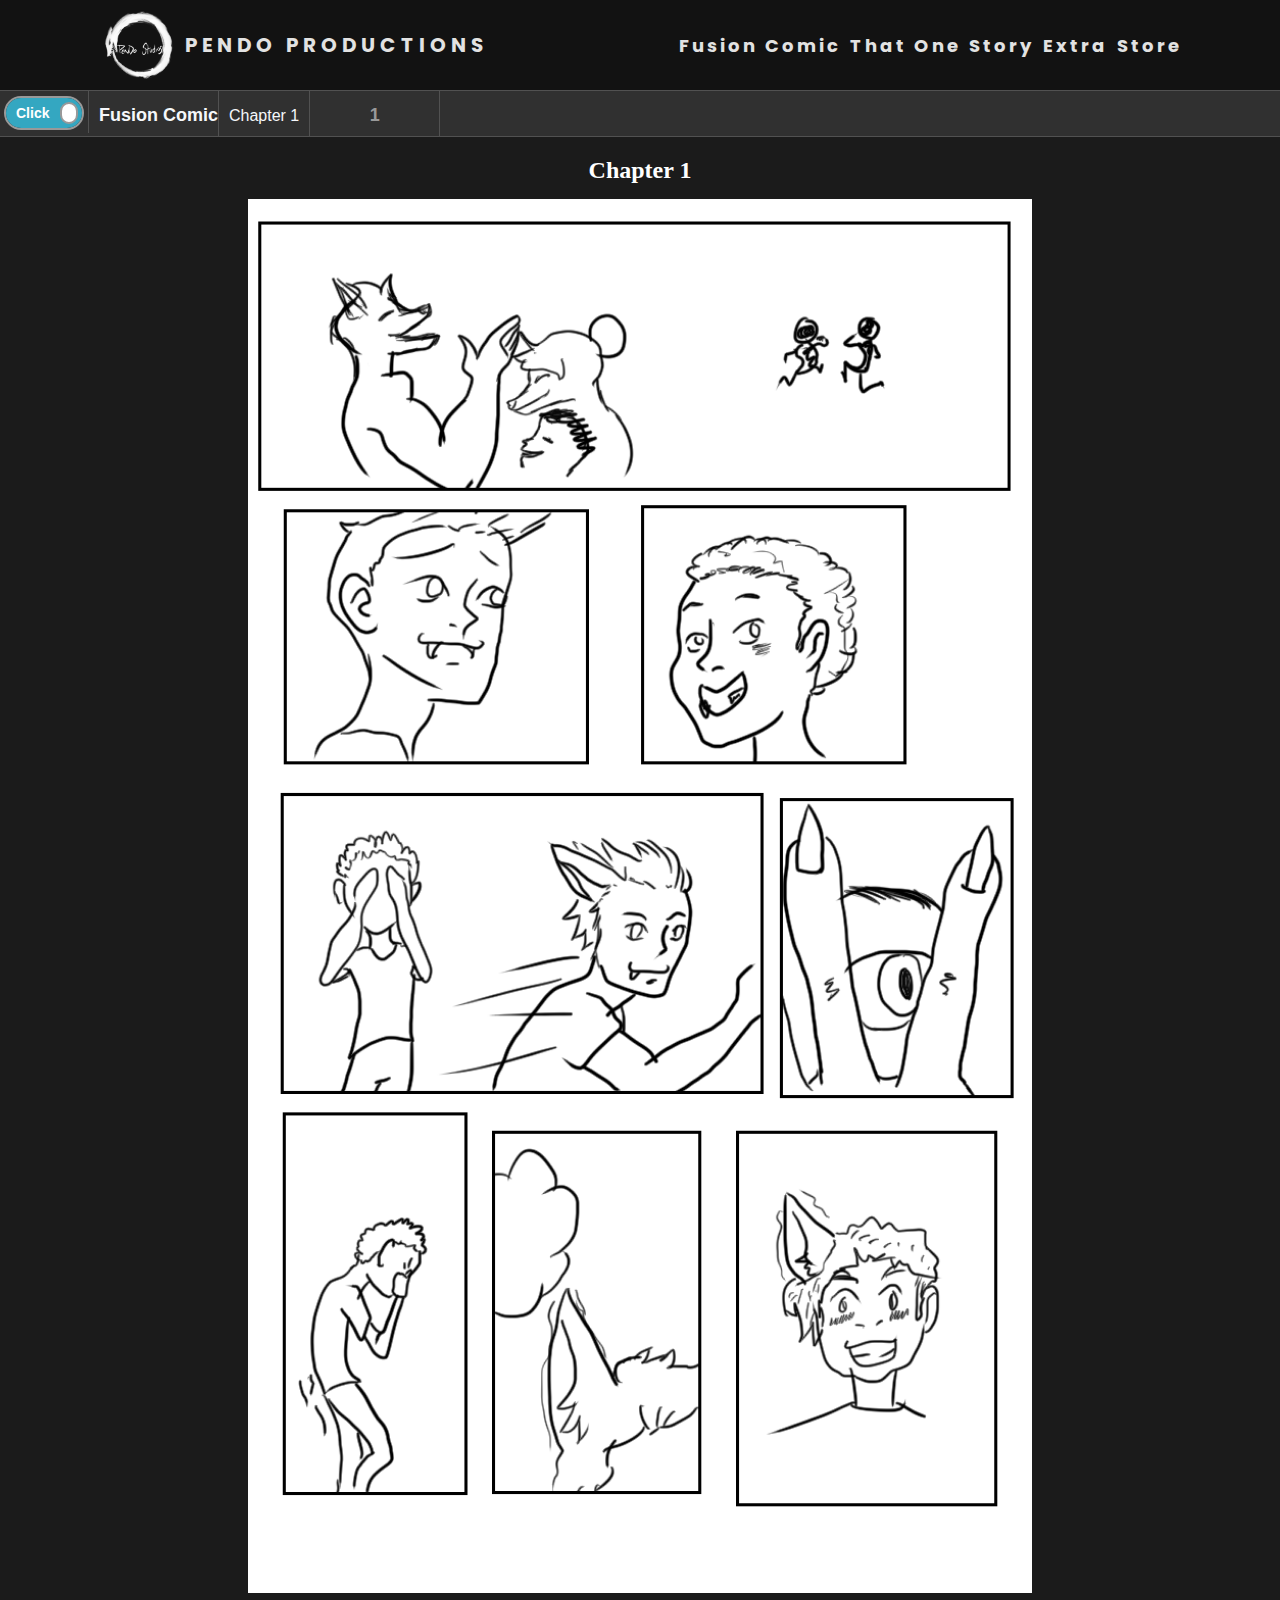
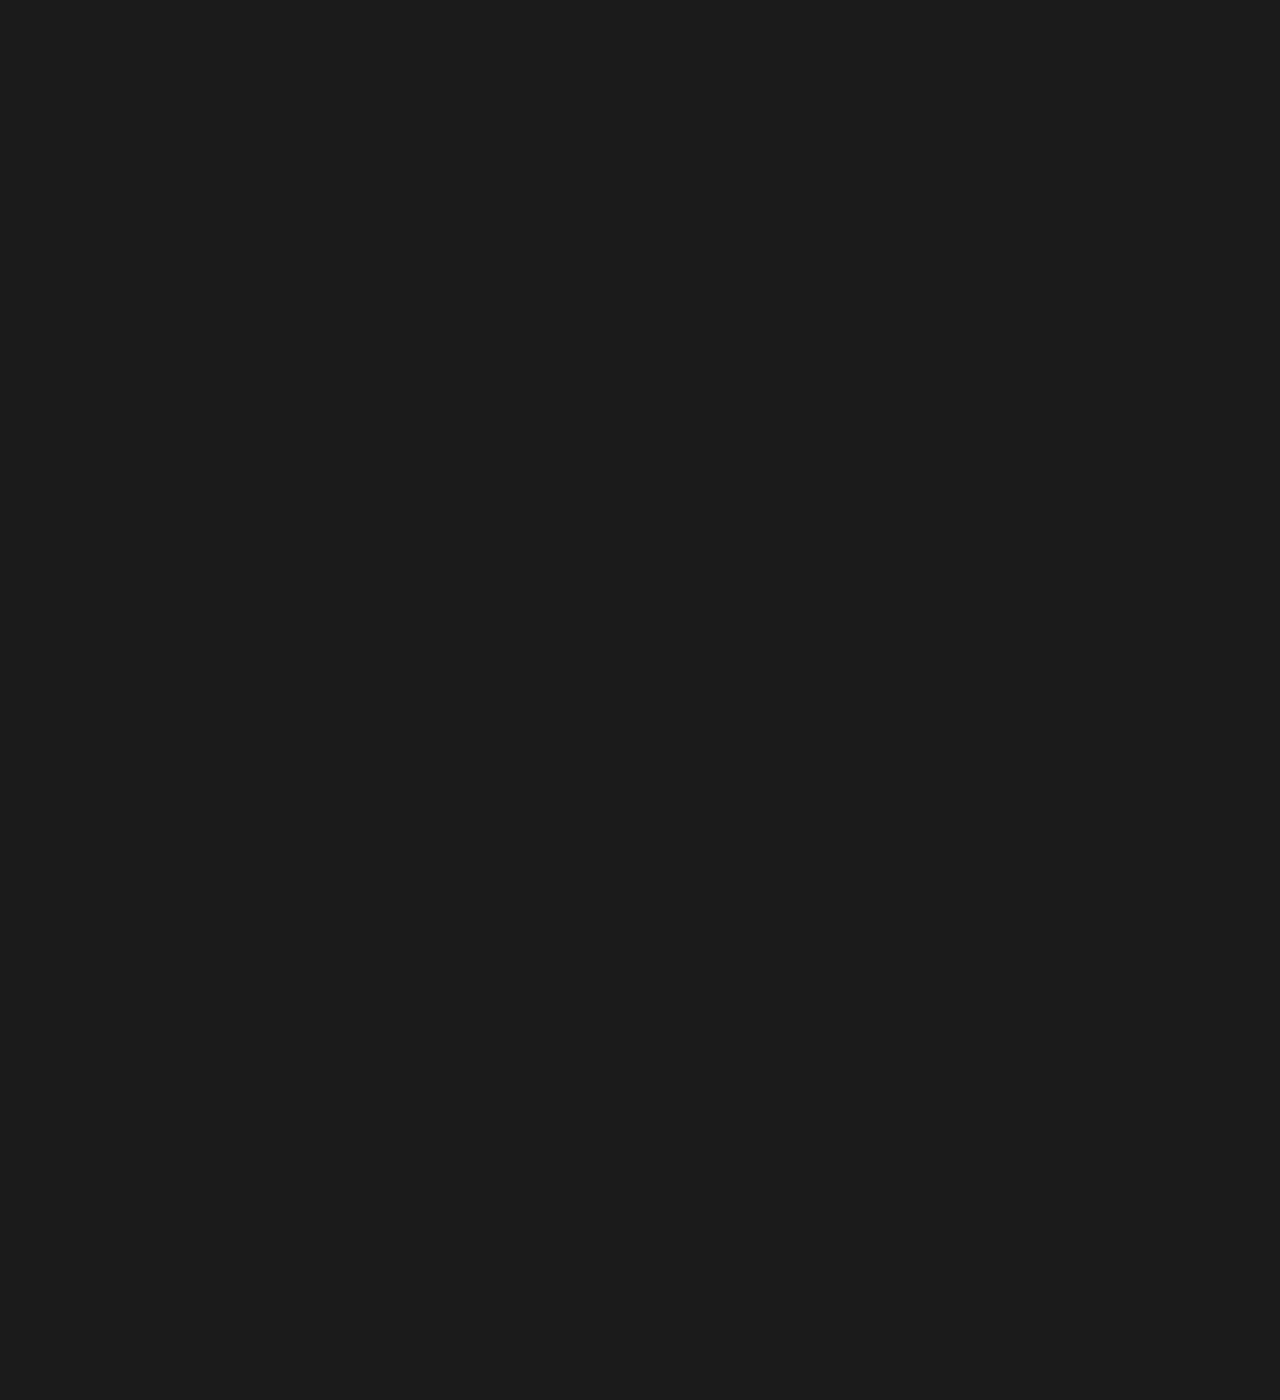
==== commit 1d611487: "Fixed the broken code" ====
--- a/chap1.html
+++ b/chap1.html
@@ -6,13 +6,13 @@
     <!--<link rel="stylesheet" href="CSS code/PageTurning.css">-->
     <link href="https://fonts.googleapis.com/css2?family=Poppins&display=swap" rel="stylesheet">
     <link rel="stylesheet" href="pages.css">
-    <link rel="preconnect" href="Test1/Test1.jpg">
-    <link rel="preconnect" href="Test1/Test2.jpg">
-    <link rel="preconnect" href="Test1/Test3.jpg">
-    <link rel="preconnect" href="Test1/Test4.jpg">
-    <link rel="preconnect" href="Test1/Test5.jpg">
-    <link rel="preconnect" href="Test1/Test6.jpg">
-    <link rel="preconnect" href="Test1/Test7.jpg">
+    <link rel="preconnect" href="Test1/Test1.png">
+    <link rel="preconnect" href="Test1/Test2.png">
+    <link rel="preconnect" href="Test1/Test3.png">
+    <link rel="preconnect" href="Test1/Test4.png">
+    <link rel="preconnect" href="Test1/Test5.png">
+    <link rel="preconnect" href="Test1/Test6.png">
+    <link rel="preconnect" href="Test1/Test7.png">
 
 </head>
   <body>
@@ -130,39 +130,39 @@
                 <div id="ib" style="display: none;"> 
                   <div class="mI">
                     <div data-id="1"></div>
-                    <img alt="" width="784" height="1145" data-id="1" src="Test1/Test1.jpg">
+                    <img alt="" width="784" height="1145" data-id="1" src="Test1/Test1.png">
                   </div>
                   <div class='mI'>
                     <div data-id="2"></div>
-                    <img alt="" width="784" height="1145" data-id="2" src="Test1/Test2.jpg">
+                    <img alt="" width="784" height="1145" data-id="2" src="Test1/Test2.png">
                   </div>
 
                   <div class='mI'>
                     <div data-id="3"></div>
-                    <img alt="" width="784" height="1145" data-id="3" src="Test1/Test3.jpg">
+                    <img alt="" width="784" height="1145" data-id="3" src="Test1/Test3.png">
                   </div>
                   <div class='mI'>
                     <div data-id="4"></div>
-                    <img alt="" width="784" height="1145" data-id="4" src="Test1/Test4.jpg">
+                    <img alt="" width="784" height="1145" data-id="4" src="Test1/Test4.png">
                   </div>
                   <div class='mI'>
                     <div data-id="5"></div>
-                    <img alt="" width="784" height="1145" data-id="5" src="Test1/Test5.jpg">
+                    <img alt="" width="784" height="1145" data-id="5" src="Test1/Test5.png">
                   </div>
                   <div class='mI'>
                     <div data-id="6"></div>
-                    <img alt="" width="784" height="1145" data-id="6" src="Test1/Test6.jpg">
+                    <img alt="" width="784" height="1145" data-id="6" src="Test1/Test6.png">
                   </div>
                   <div class='mI'>
                     <div data-id="7"></div>
-                    <img alt="" width="784" height="1145" data-id="7" src="Test1/Test7.jpg">
+                    <img alt="" width="784" height="1145" data-id="7" src="Test1/Test7.png">
                   </div>
                 </div>
                 <!-- This is where the image is Displayed-->
                 <div id="ic" style>
                   <div class="mI">
                   <div id="mci" data-id="1" class style></div>
-                  <img alt="" width="784" height="1145" data-id="1" src="Test1/Test1.jpg" id="ci"style="cursor: pointer;" onclick="changeImage(cc=1)">
+                  <img alt="" width="784" height="1145" data-id="1" src="Test1/Test1.png" id="ci"style="cursor: pointer;" onclick="changeImage(cc=1)">
                   </div>
                 </div>
                 <div id="in" style="display: none;"></div>
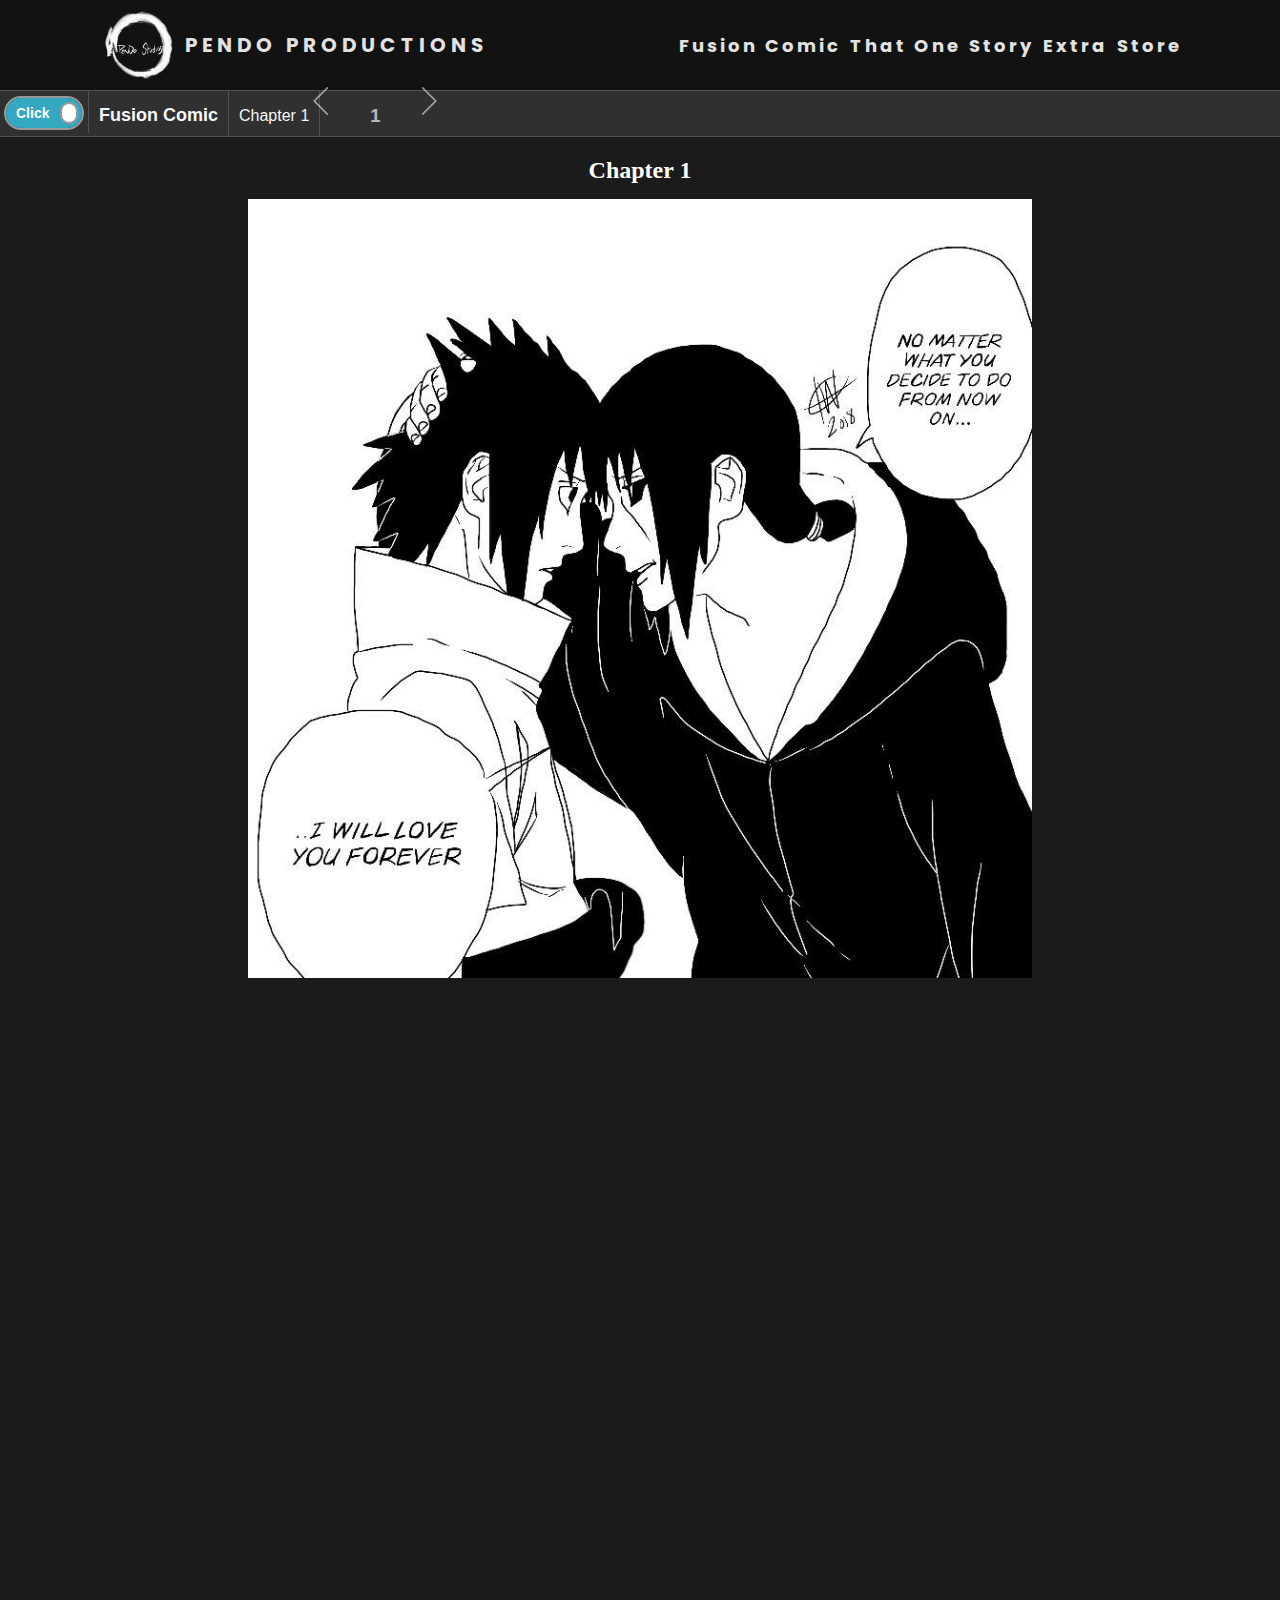
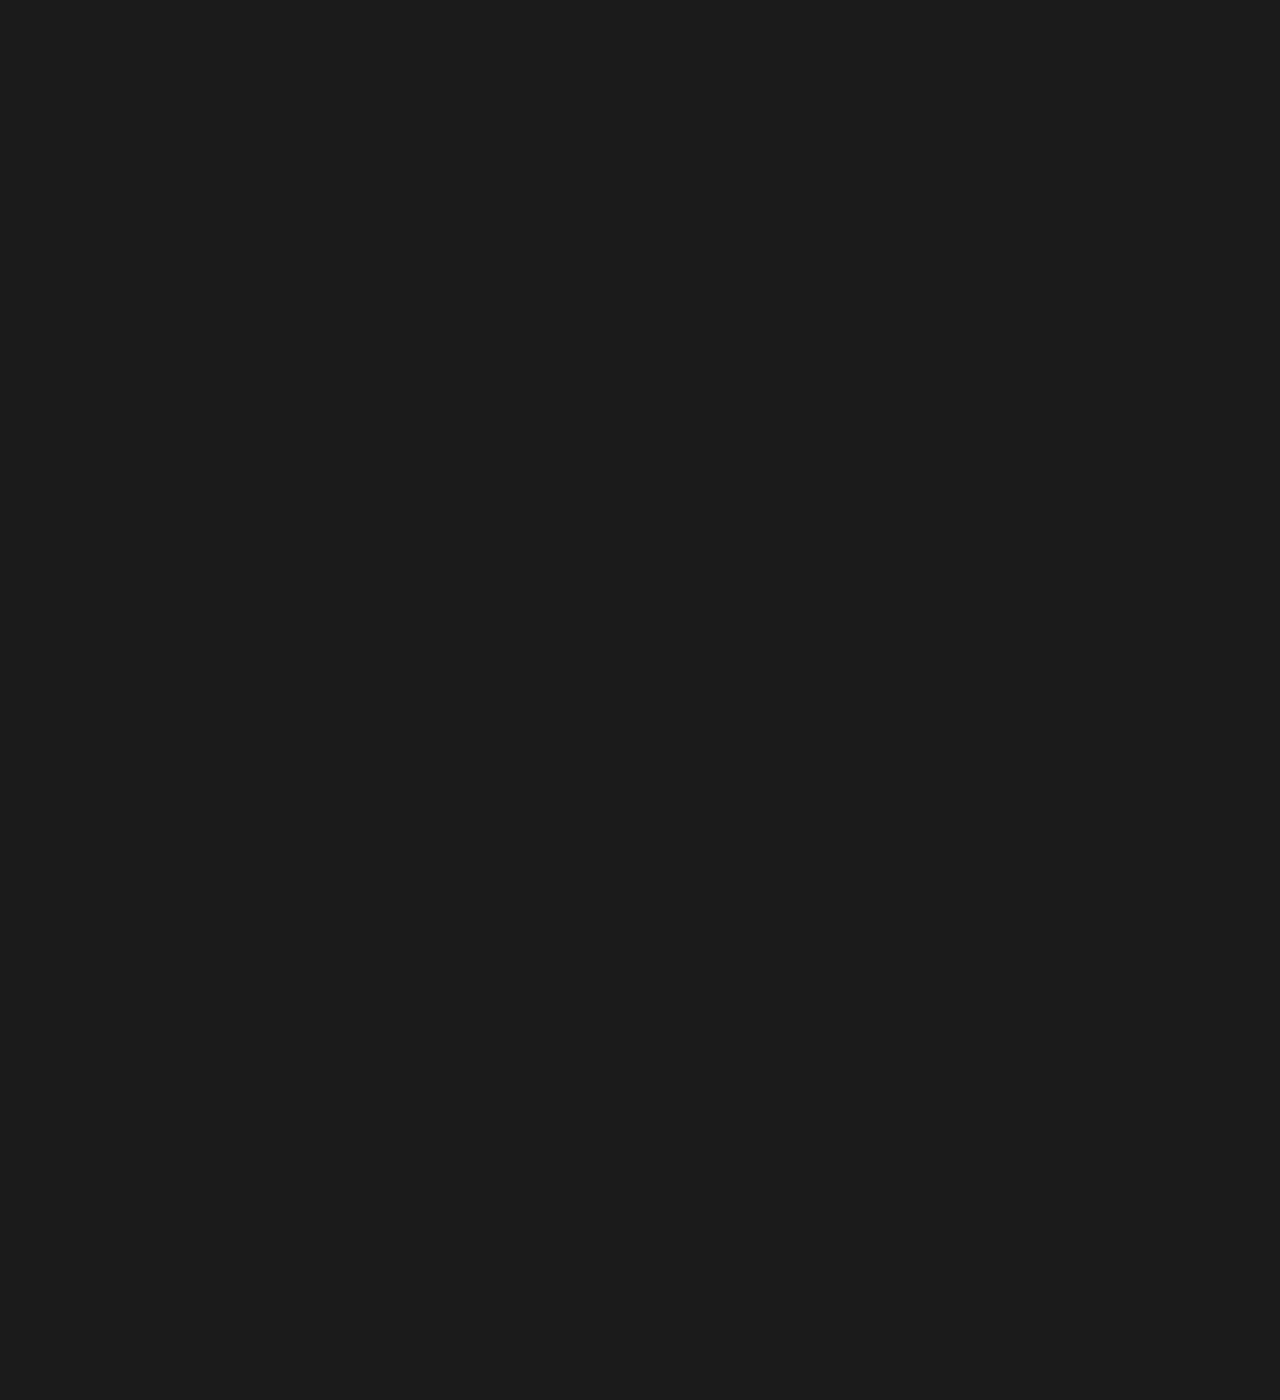
==== commit 70924867: "Good" ====
--- a/chap1.html
+++ b/chap1.html
@@ -6,13 +6,13 @@
     <!--<link rel="stylesheet" href="CSS code/PageTurning.css">-->
     <link href="https://fonts.googleapis.com/css2?family=Poppins&display=swap" rel="stylesheet">
     <link rel="stylesheet" href="pages.css">
-    <link rel="preconnect" href="Test1/Test1.png">
-    <link rel="preconnect" href="Test1/Test2.png">
-    <link rel="preconnect" href="Test1/Test3.png">
-    <link rel="preconnect" href="Test1/Test4.png">
-    <link rel="preconnect" href="Test1/Test5.png">
-    <link rel="preconnect" href="Test1/Test6.png">
-    <link rel="preconnect" href="Test1/Test7.png">
+    <link rel="preconnect" href="Chapter1/page1.jpg">
+    <link rel="preconnect" href="Chapter1/page2.jpg">
+    <link rel="preconnect" href="Chapter1/page3.jpg">
+    <link rel="preconnect" href="Chapter1/page4.jpg">
+    <link rel="preconnect" href="Chapter1/page5.jpg">
+    <link rel="preconnect" href="Chapter1/page6.jpg">
+    <link rel="preconnect" href="Chapter1/page7.jpg">
 
 </head>
   <body>
@@ -98,8 +98,16 @@
             </div>
 
 
+            <div class= "arrows">
+              <div class="left"></div>
+            </div>
+
             <div class= "pn">
               <h5 id="pgn">1</h5>
+            </div>
+
+            <div class="arrows">
+              <div class="right"></div>
             </div>
           
 
@@ -130,39 +138,39 @@
                 <div id="ib" style="display: none;"> 
                   <div class="mI">
                     <div data-id="1"></div>
-                    <img alt="" width="784" height="1145" data-id="1" src="Test1/Test1.png">
+                    <img alt="" width="784" height="1145" data-id="1" src="Chapter1/page1.jpg">
                   </div>
                   <div class='mI'>
                     <div data-id="2"></div>
-                    <img alt="" width="784" height="1145" data-id="2" src="Test1/Test2.png">
+                    <img alt="" width="784" height="1145" data-id="2" src="Chapter1/page2.jpg">
                   </div>
 
                   <div class='mI'>
                     <div data-id="3"></div>
-                    <img alt="" width="784" height="1145" data-id="3" src="Test1/Test3.png">
+                    <img alt="" width="784" height="1145" data-id="3" src="Chapter1/page3.jpg">
                   </div>
                   <div class='mI'>
                     <div data-id="4"></div>
-                    <img alt="" width="784" height="1145" data-id="4" src="Test1/Test4.png">
+                    <img alt="" width="784" height="1145" data-id="4" src="Chapter1/page4.jpg">
                   </div>
                   <div class='mI'>
                     <div data-id="5"></div>
-                    <img alt="" width="784" height="1145" data-id="5" src="Test1/Test5.png">
+                    <img alt="" width="784" height="1145" data-id="5" src="Chapter1/page5.jpg">
                   </div>
                   <div class='mI'>
                     <div data-id="6"></div>
-                    <img alt="" width="784" height="1145" data-id="6" src="Test1/Test6.png">
+                    <img alt="" width="784" height="1145" data-id="6" src="Chapter1/page6.jpg">
                   </div>
                   <div class='mI'>
                     <div data-id="7"></div>
-                    <img alt="" width="784" height="1145" data-id="7" src="Test1/Test7.png">
+                    <img alt="" width="784" height="1145" data-id="7" src="Chapter1/page7.jpg">
                   </div>
                 </div>
                 <!-- This is where the image is Displayed-->
                 <div id="ic" style>
                   <div class="mI">
                   <div id="mci" data-id="1" class style></div>
-                  <img alt="" width="784" height="1145" data-id="1" src="Test1/Test1.png" id="ci"style="cursor: pointer;" onclick="changeImage(cc=1)">
+                  <img alt="" width="784" height="1145" data-id="1" src="Chapter1/page1.jpg" id="ci"style="cursor: pointer;" onclick="changeImage(cc=1)">
                   </div>
                 </div>
                 <div id="in" style="display: none;"></div>
--- a/pages.css
+++ b/pages.css
@@ -197,7 +197,7 @@
 #chapNav {
     display: flex;
     flex-direction: row;
-    justify-content: start;
+    justify-content: space-between;
     height: 46.5px;
     background-color: #303030;
     width: 100%;
@@ -206,6 +206,33 @@
     border-bottom: solid 1px #515151;
     border-top: solid 1px #515151;
     font-family: 'Helvetica', sans-serif;
+}
+
+/*page counter styling*/
+.pn {
+    color: rgba(255, 255, 255, 0.671);
+    align-self: stretch;
+    text-align: right;
+    font-size: 22px;
+    padding: 14px 30px;
+}
+
+/* Page arrows*/
+
+.arrows .left, .arrows .right {
+    align-self: stretch;
+    width: 15px;
+    height: 15px;
+    box-shadow: -2px 2px 0 rgba(255, 255, 255, 0.5);
+    padding: 10px;
+}
+
+.arrows .left {
+    transform: rotate(45deg);
+}
+
+.arrows .right {
+    transform: rotate(225deg);
 }
 
 
@@ -293,7 +320,6 @@
     font-size: 18px;
     border: none;
     cursor: default;
-    width: 130px;
     height: 45px;
     text-align: center;
     border-right: solid 1px #515151;
@@ -304,7 +330,7 @@
     color: #f5f7fa;
 }
 
-h5 {
+/* h5 {
     color: #999999;
     padding: 14px 10px 20px;
     font-size: 18px;
@@ -314,7 +340,7 @@
     height: 45px;
     text-align: center;
     border-right: solid 1px #515151;
-}
+} */
 
 /* Dropdown Styling */
 
@@ -371,6 +397,8 @@
 .show {display: block;}
 
 
+
+/*dragonbtn dropdown*/
 .mini-dropdown {
     height: 20vh;
     display: block;
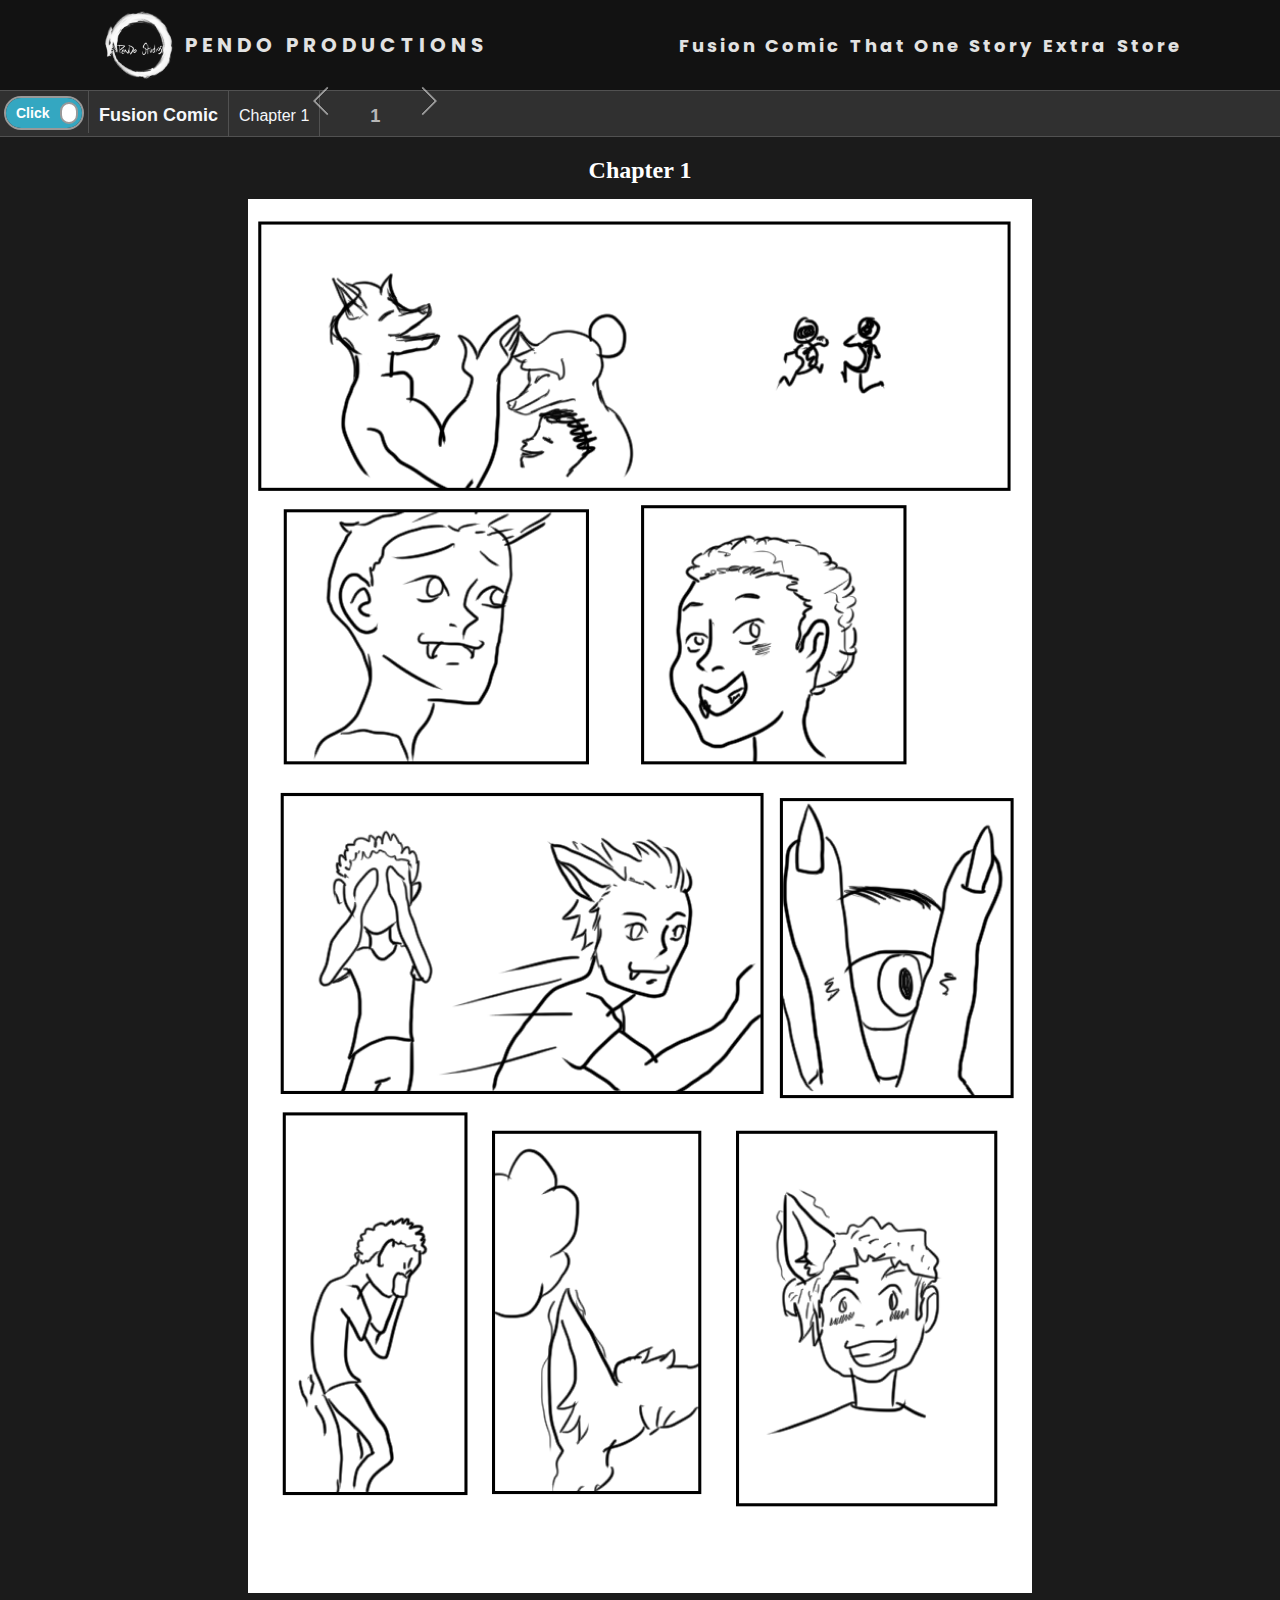
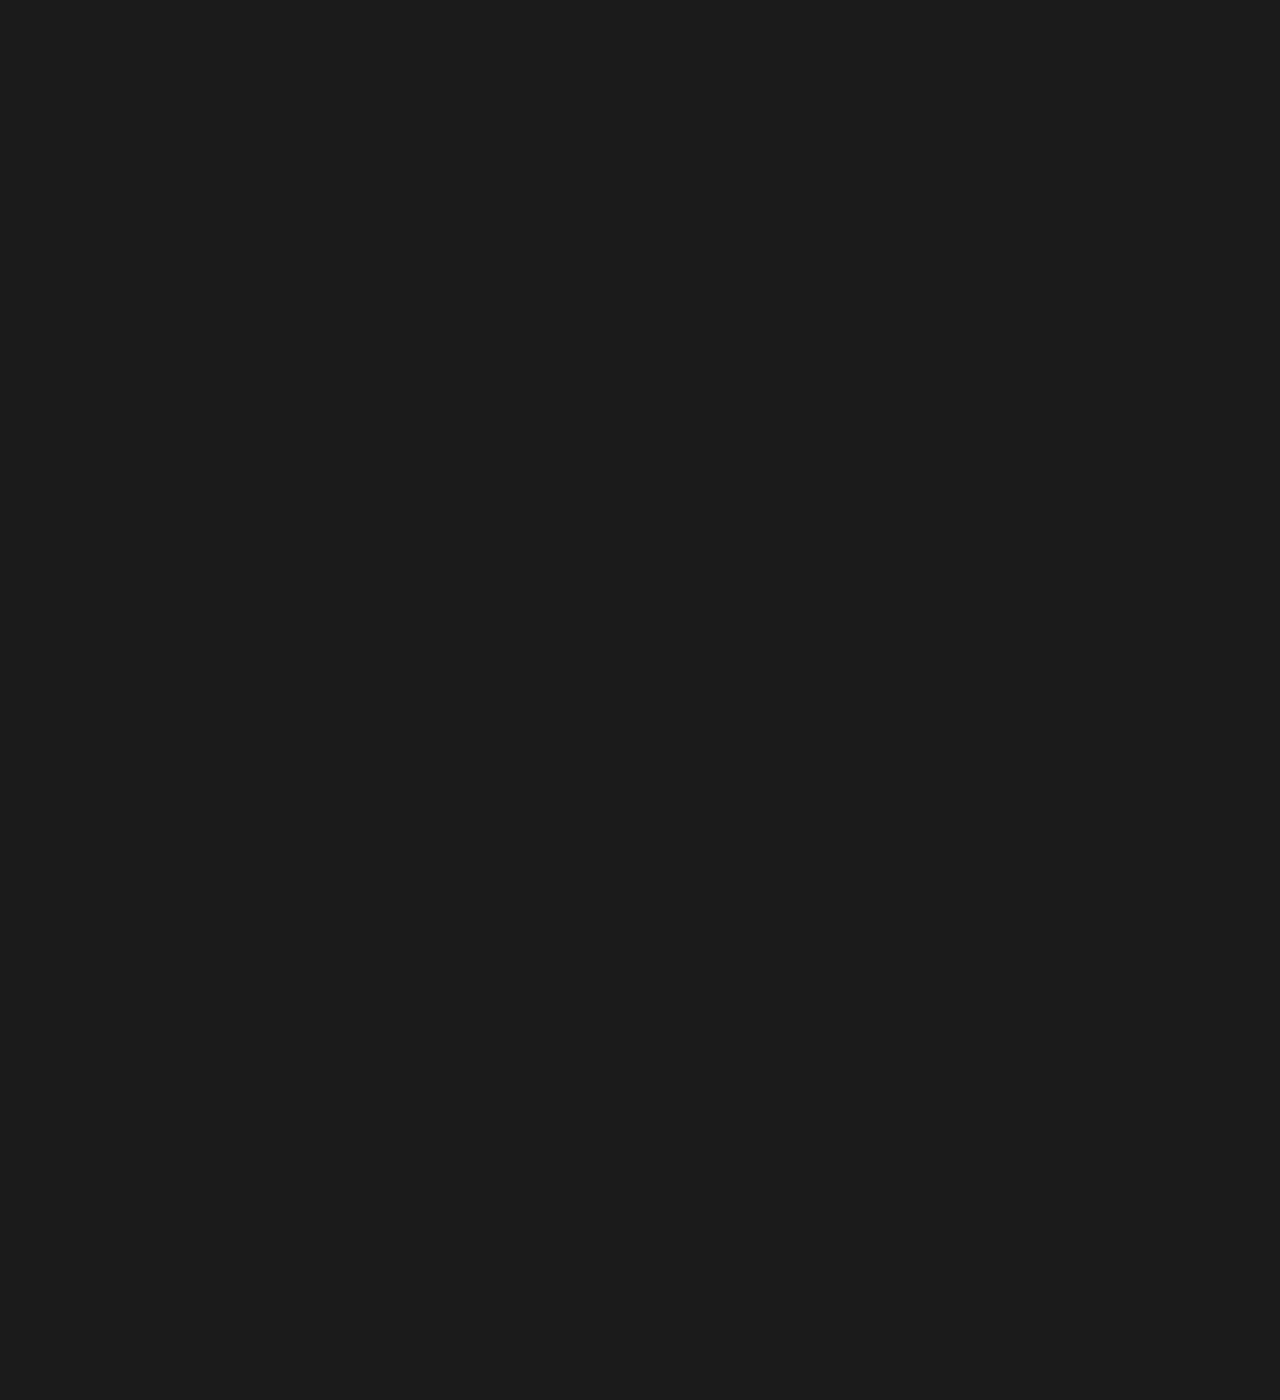
==== commit 80a2a84b: "Merge branch 'master' of https://github.com/MYLownie/PenDo-Productions" ====
--- a/chap1.html
+++ b/chap1.html
@@ -6,13 +6,13 @@
     <!--<link rel="stylesheet" href="CSS code/PageTurning.css">-->
     <link href="https://fonts.googleapis.com/css2?family=Poppins&display=swap" rel="stylesheet">
     <link rel="stylesheet" href="pages.css">
-    <link rel="preconnect" href="Chapter1/page1.jpg">
-    <link rel="preconnect" href="Chapter1/page2.jpg">
-    <link rel="preconnect" href="Chapter1/page3.jpg">
-    <link rel="preconnect" href="Chapter1/page4.jpg">
-    <link rel="preconnect" href="Chapter1/page5.jpg">
-    <link rel="preconnect" href="Chapter1/page6.jpg">
-    <link rel="preconnect" href="Chapter1/page7.jpg">
+    <link rel="preconnect" href="Test1/Test1.png">
+    <link rel="preconnect" href="Test1/Test2.png">
+    <link rel="preconnect" href="Test1/Test3.png">
+    <link rel="preconnect" href="Test1/Test4.png">
+    <link rel="preconnect" href="Test1/Test5.png">
+    <link rel="preconnect" href="Test1/Test6.png">
+    <link rel="preconnect" href="Test1/Test7.png">
 
 </head>
   <body>
@@ -138,39 +138,39 @@
                 <div id="ib" style="display: none;"> 
                   <div class="mI">
                     <div data-id="1"></div>
-                    <img alt="" width="784" height="1145" data-id="1" src="Chapter1/page1.jpg">
+                    <img alt="" width="784" height="1145" data-id="1" src="Test1/Test1.png">
                   </div>
                   <div class='mI'>
                     <div data-id="2"></div>
-                    <img alt="" width="784" height="1145" data-id="2" src="Chapter1/page2.jpg">
+                    <img alt="" width="784" height="1145" data-id="2" src="Test1/Test2.png">
                   </div>
 
                   <div class='mI'>
                     <div data-id="3"></div>
-                    <img alt="" width="784" height="1145" data-id="3" src="Chapter1/page3.jpg">
+                    <img alt="" width="784" height="1145" data-id="3" src="Test1/Test3.png">
                   </div>
                   <div class='mI'>
                     <div data-id="4"></div>
-                    <img alt="" width="784" height="1145" data-id="4" src="Chapter1/page4.jpg">
+                    <img alt="" width="784" height="1145" data-id="4" src="Test1/Test4.png">
                   </div>
                   <div class='mI'>
                     <div data-id="5"></div>
-                    <img alt="" width="784" height="1145" data-id="5" src="Chapter1/page5.jpg">
+                    <img alt="" width="784" height="1145" data-id="5" src="Test1/Test5.png">
                   </div>
                   <div class='mI'>
                     <div data-id="6"></div>
-                    <img alt="" width="784" height="1145" data-id="6" src="Chapter1/page6.jpg">
+                    <img alt="" width="784" height="1145" data-id="6" src="Test1/Test6.png">
                   </div>
                   <div class='mI'>
                     <div data-id="7"></div>
-                    <img alt="" width="784" height="1145" data-id="7" src="Chapter1/page7.jpg">
+                    <img alt="" width="784" height="1145" data-id="7" src="Test1/Test7.png">
                   </div>
                 </div>
                 <!-- This is where the image is Displayed-->
                 <div id="ic" style>
                   <div class="mI">
                   <div id="mci" data-id="1" class style></div>
-                  <img alt="" width="784" height="1145" data-id="1" src="Chapter1/page1.jpg" id="ci"style="cursor: pointer;" onclick="changeImage(cc=1)">
+                  <img alt="" width="784" height="1145" data-id="1" src="Test1/Test1.png" id="ci"style="cursor: pointer;" onclick="changeImage(cc=1)">
                   </div>
                 </div>
                 <div id="in" style="display: none;"></div>
